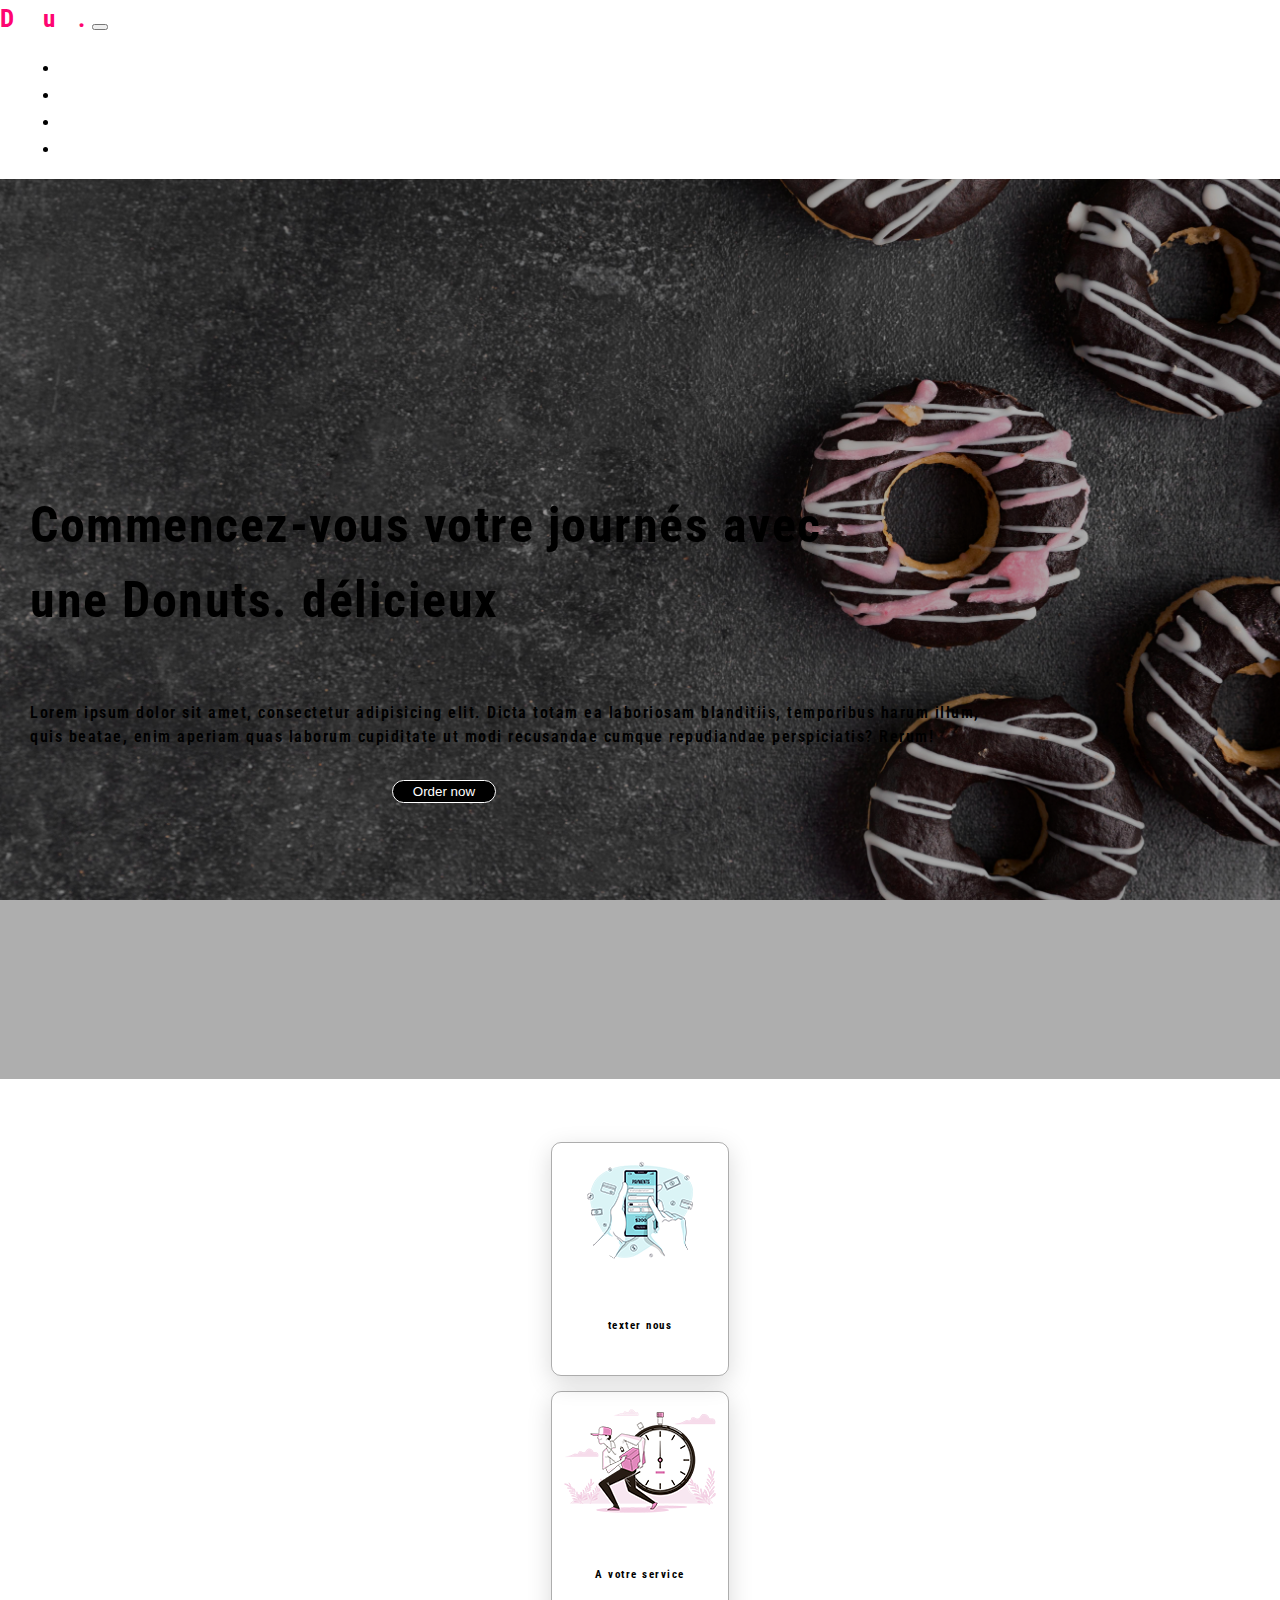
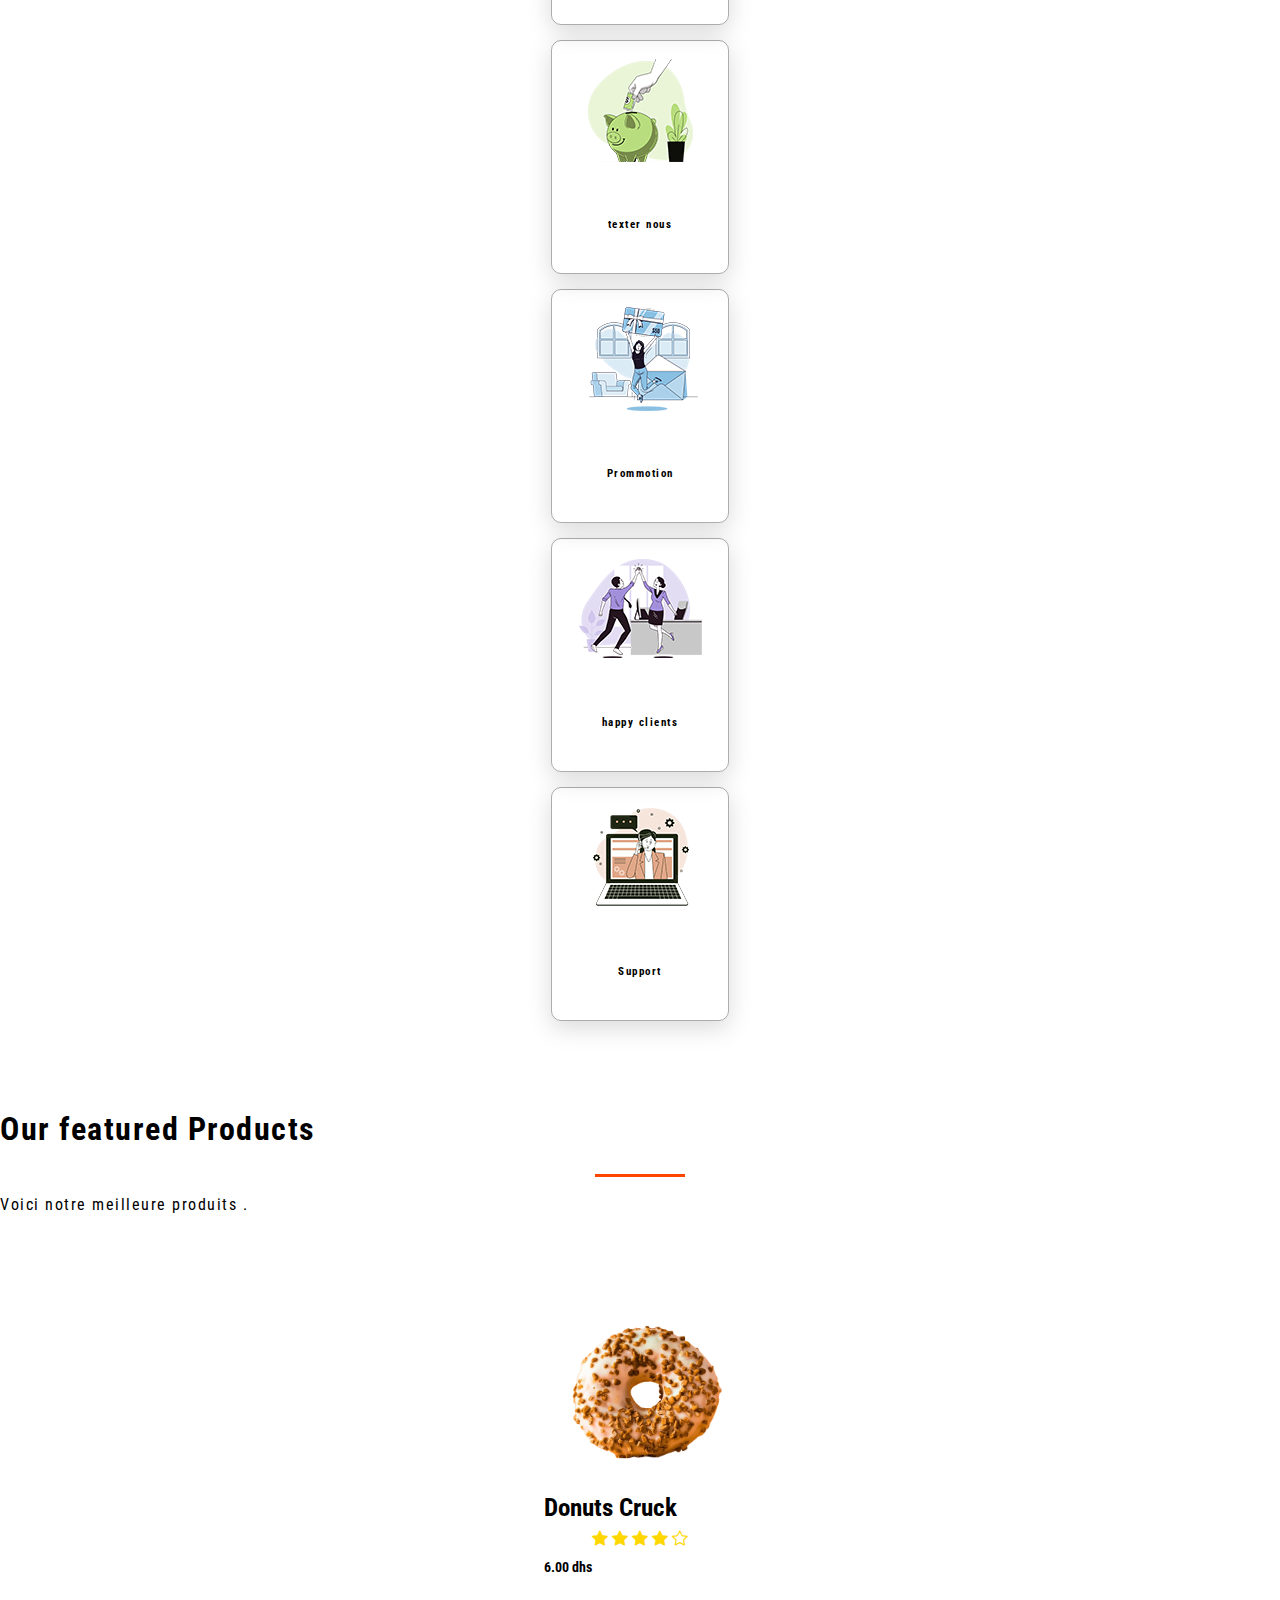
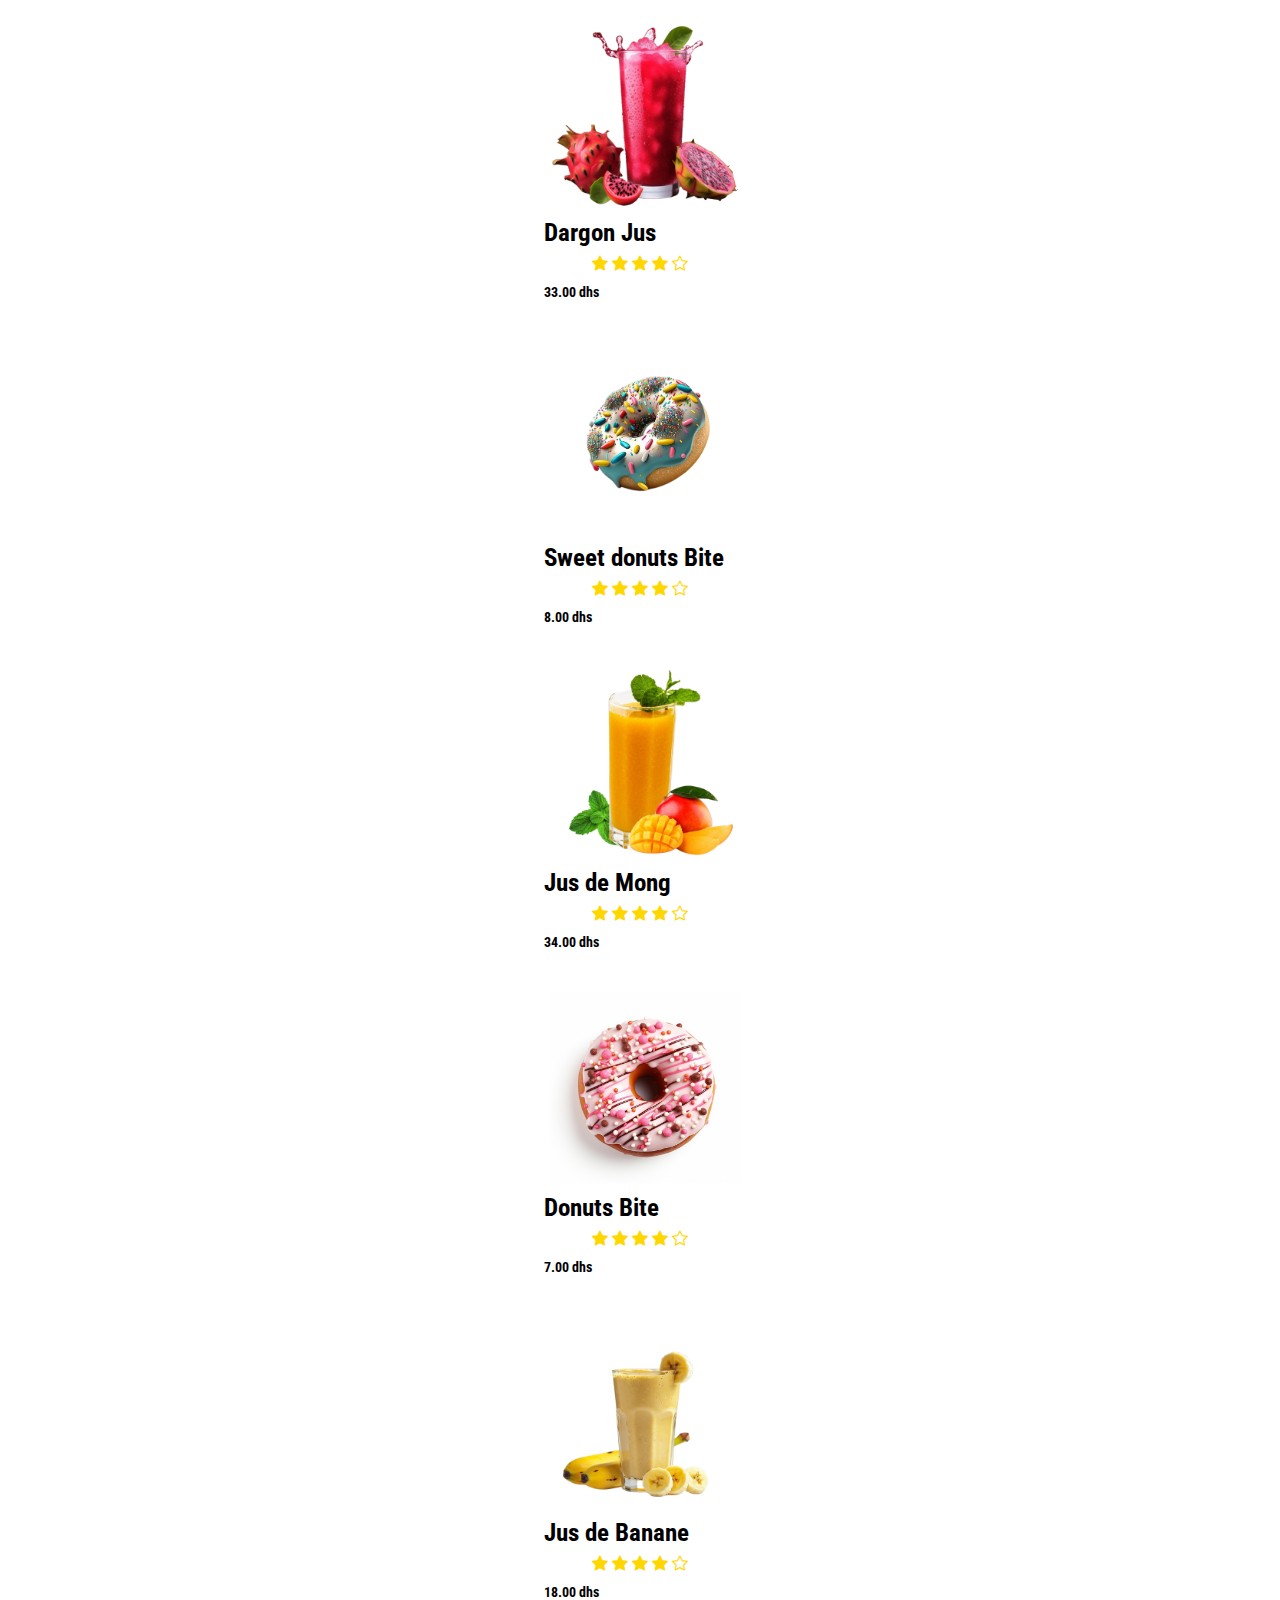
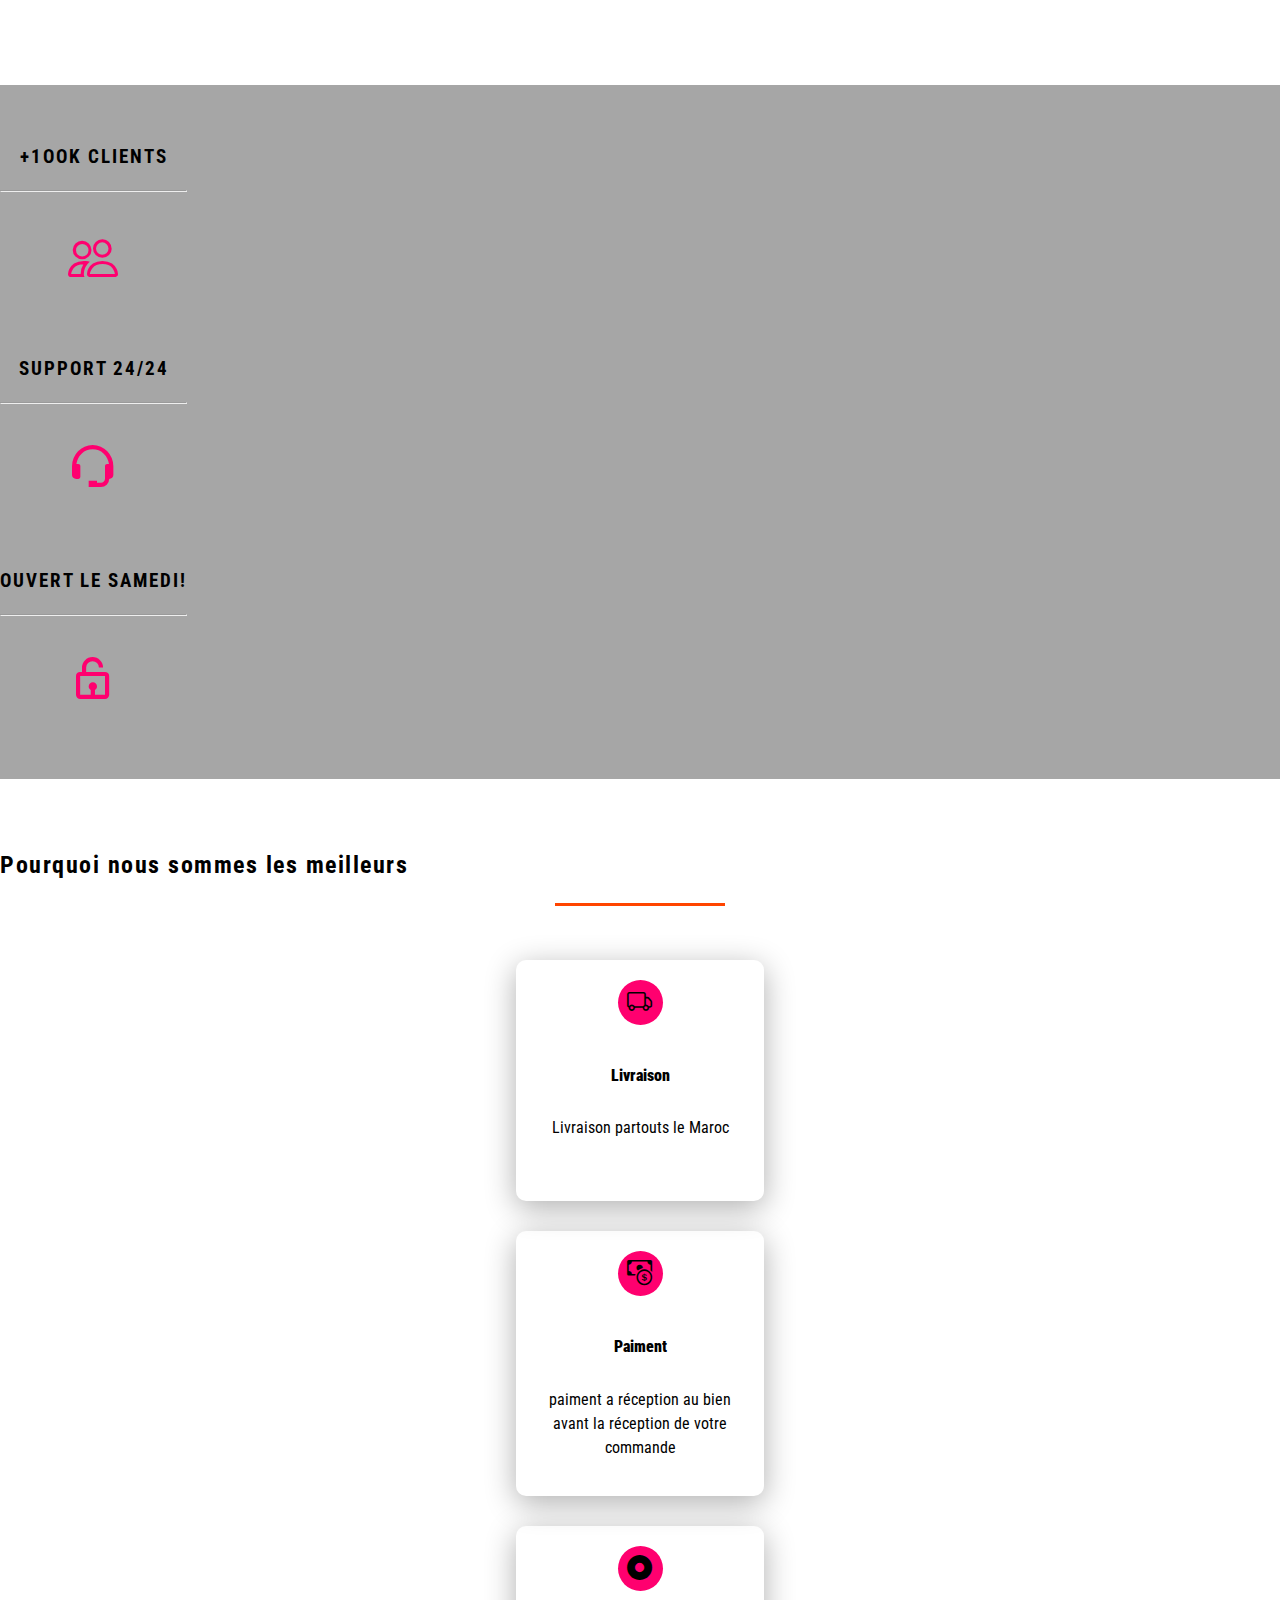
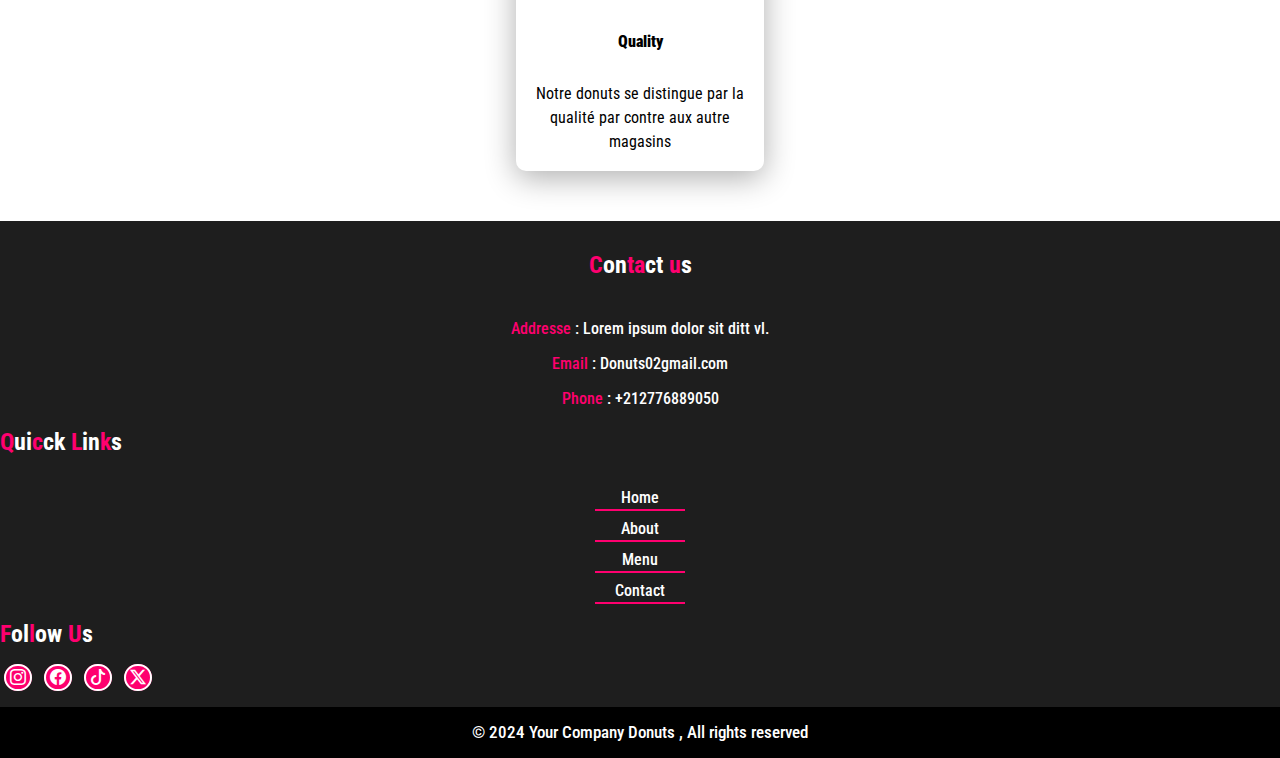
==== index.html @ 4a743d5b "first commit" ====
<!DOCTYPE html>
<html lang="en">
<head>
    <meta charset="UTF-8">
    <meta name="viewport" content="width=device-width, initial-scale=1.0">
    <title>Donuts</title>
    <link rel="icon" href="image/donut.png">
    <link href="https://cdn.jsdelivr.net/npm/bootstrap@5.2.3/dist/css/bootstrap.min.css" rel="stylesheet" integrity="sha384-rbsA2VBKQhggwzxH7pPCaAqO46MgnOM80zW1RWuH61DGLwZJEdK2Kadq2F9CUG65" crossorigin="anonymous">
    <link href='https://unpkg.com/boxicons@2.1.4/css/boxicons.min.css' rel='stylesheet'>
    <meta name="keywords" content="store_donuts ,donuts , sweet_donuts , breakfast , best-donuts , yummy_donuts , e-commerce  ">
    <link rel="stylesheet" href="https://cdn.jsdelivr.net/npm/bootstrap-icons@1.11.3/font/bootstrap-icons.min.css">
    <link rel="stylesheet" href="style.css">
</head>
<body>

    <!-- nav strt -->

    <nav class="navbar navbar-expand-lg navbar-dark bg-black  fixed-top ">
      <div class="container">
        <a class="navbar-brand" href="#"> <span>D</span>on<span>u</span>ts<span>.</span></a>
        <button class="navbar-toggler" type="button" data-bs-toggle="collapse" data-bs-target="#navbarNav" aria-controls="navbarNav" aria-expanded="false" aria-label="Toggle navigation">
          <span class="navbar-toggler-icon"></span>
        </button>
        <div class="collapse navbar-collapse" id="navbarNav">
          <ul class="navbar-nav ms-auto">
           
            <li class="nav-item">
              <a class="" href="#">Home</a>
            </li>
            <li class="nav-item">
              <a class="" href="About.html">About us</a>
            </li>
            <li class="nav-item">
              <a class="" href="Menu.html">Menu</a>
            </li>
            <li class="nav-item">
              <a class="" href="Contact.html">Contact us</a>
            </li>
            
          </ul>
        </div>
      </div>
    </nav>
    <!-- nav end -->

    <!-- hero strt -->

    <section id="home" style="user-select: none;">
          <div class="hero">
            <div class="container">
            <div class="row">
              <div class="txt text-white">
                <h1>Commencez-vous votre journés avec <br>une Donuts. délicieux</h1>
                <p>Lorem ipsum dolor sit amet, consectetur adipisicing elit. Dicta totam ea laboriosam blanditiis, temporibus harum illum,<br>
                   quis beatae, enim aperiam quas laborum cupiditate ut modi recusandae cumque repudiandae perspiciatis? Rerum!</p>
                <button class="btt btn-outline ">Order now</button>
                
              </div>
            </div>
          </div>
        </div>
      
    </section><br><br>
<!-- hero end -->


<!-- img strt -->

<section style="user-select: none;">
  <div class="container ">
    <div class="row  ">
      <div class="cc col-lg-2 col-md-4  ">
        <div class="box">
          <img src="image/f1.png" alt="">
          <h6>texter nous</h6>
        
         
      </div>
    </div>

    <div class="cc col-lg-2 col-md-4  col-sm-6">
      <div class="box">
        <img src="image/f2.png" alt="">
        <h6> A votre service</h6>
       
    </div>
  </div>

  <div class="cc col-lg-2 col-md-4  col-sm-6">
    <div class="box">
      <img src="image/f3.png" alt="">
      <h6>texter nous</h6>
     
  </div>
</div>

<div class="cc col-lg-2 col-md-4 col-sm-6">
  <div class="box">
    <img src="image/f4.png" alt="">
    <h6>Prommotion</h6>
   
</div>
</div>
<div class="cc col-lg-2 col-md-4  col-sm-6">
  <div class="box">
    <img src="image/f5.png" alt="">
    <h6>happy clients</h6>
   
</div>
</div>
<div class="cc col-lg-2 col-md-4  col-sm-6">
  <div class="box">
    <img src="image/f6.png" alt="">
    <h6>Support</h6>
   
</div>
</div>
  </div>
</section><br><br>
<!-- img end -->

<!-- fet strt -->
<section style="user-select: none;">
  <div class="container " >
    
      <div class="fet text-center">
      <h1>Our featured Products</h1>
      <hr style="height: 3px; width: 90px; border: none; background-color: orangered; margin: 0 auto;">
      <P class="m-3">Voici notre meilleure produits .</P>
    </div><br> 

    
    <div class="row">
      <div class="col-lg-4 col-sm-6">
        <div class="ccc ">
          <img src="image/donut-aus-weisser-schokolade-mit-mandeln-auf-rosa-hintergrund_269313-375-removebg-preview.png"...">
          <div class=" tt text-center  pt-1 ">
              <h5 style="margin: 0; font-weight: bold; font-size: 25px;">Donuts Cruck</h5>
              <div class="str">
              <i class="bi bi-star-fill"></i>
            <i class="bi bi-star-fill"></i>
            <i class="bi bi-star-fill"></i>
            <i class="bi bi-star-fill"></i>
            <i class="bi bi-star"></i>             
          </div>
          <div class="SML">
          <small>6.00 dhs</small>
        </div>    
            
            
          </div>
        </div>
      </div>

      <div class="col-lg-4 col-sm-6">
        <div class="ccc">
          <img src="image/pngtree-dragon-fruit-juice-png-image_11917741-removebg-preview.png"  alt="..." >
          <div class=" text-center pt-1 " style="line-height: normal;">
            <h5 style="margin: 0; font-weight: bold; font-size: 25px;"> Dargon Jus</h5>
            <div class="str text-warning ">
              <i class="bi bi-star-fill"></i>
              <i class="bi bi-star-fill"></i>
              <i class="bi bi-star-fill"></i>
              <i class="bi bi-star-fill"></i>
              <i class="bi bi-star"></i>
                </div>
                <div class="SML">
                  <small>33.00 dhs</small>
                </div>
            
            
          </div>
        </div>
      </div>

      <div class="col-lg-4 col-sm-6">
        <div class="ccc">
          <img src="image/donut-with-sprinkles-top_836950-1049-removebg-preview.png" alt="...">
          <div class="text-center ">
            <h5 style="margin: 0; font-weight: bold; font-size: 25px;">Sweet donuts Bite</h5>
            
            <div class="str text-warning ">
              <i class="bi bi-star-fill"></i>
              <i class="bi bi-star-fill"></i>
              <i class="bi bi-star-fill"></i>
              <i class="bi bi-star-fill"></i>
              <i class="bi bi-star"></i>
                </div>
                <div class="SML">
                  <small>8.00 dhs</small>
                </div>
          </div>  
            
          
        </div>
      </div>

      <div class="col-lg-4 col-sm-6">
        <div class="ccc" >
          <img src="image/40727-0001-removebg-preview.png"  alt="...">
          <div class="text-center pt-1">
            <h5 style="margin: 0; font-weight: bold; font-size: 25px;" >Jus de Mong</h5>
            <div class="str text-warning ">
              <i class="bi bi-star-fill"></i>
              <i class="bi bi-star-fill"></i>
              <i class="bi bi-star-fill"></i>
              <i class="bi bi-star-fill"></i>
              <i class="bi bi-star"></i>
                </div>
                <div class="SML">
                  <small>34.00 dhs</small>
                </div>
          </div>
        
            
            
          
        </div>
      </div>


      <div class="col-lg-4 col-sm-6">
        <div class="ccc" >
          <img src="image/donut-isolated-white-background-with-clipping-path-full-depth-field_811830-7691.jpg" alt="...">
          <div class="text-center pt-1">
            <h5 style="margin: 0; font-weight: bold; font-size: 25px;" >Donuts Bite</h5>
            <div class="str text-warning ">
              <i class="bi bi-star-fill"></i>
              <i class="bi bi-star-fill"></i>
              <i class="bi bi-star-fill"></i>
              <i class="bi bi-star-fill"></i>
              <i class="bi bi-star"></i>
                </div>
                <div class="SML">
                  <small  >7.00 dhs</small>
                </div>
        </div>

        </div>
      </div>

      <div class="col-lg-4 col-sm-6">
        <div class="ccc">
          <img src="image/frichk-jus-bananna-removebg-preview.png"  alt="...">
          <div class="text-center pt-1">
            <h5 style="margin: 0; font-weight: bold; font-size: 25px;" >Jus de Banane</h5>
            <div class="str text-warning ">
              <i class="bi bi-star-fill"></i>
              <i class="bi bi-star-fill"></i>
              <i class="bi bi-star-fill"></i>
              <i class="bi bi-star-fill"></i>
              <i class="bi bi-star"></i>
              
                </div>
                <div class="SML">
                  <small>18.00 dhs</small>
                </div>
            
            
          </div>
        </div>
      </div>

    </div>
  </div>
</section><br><br>

  <!-- fet end -->

  <!--mini hero strt -->

  <section style="user-select: none;">
    <div class="hero1">
      <div class="container ">
        <div class="row ">
        <div class="col-lg-4 ">
        <div class="titre text-white">
          <h3>+1OOK clients</h3>
          <hr>
          <div class="icons">
            <i class="bi bi-people"></i>
        </div>
        </div>
      </div>

      <div class="col-lg-4 ">
        <div class="titre text-white">
          <h3>Support 24/24</h3>
          <hr>
          <div class="icons">
            <i class='bx bx-support'></i>
          </div>
        </div>
      </div>

      <div class="col-lg-4 ">
        <div class="titre text-white">
          <h3>Ouvert le samedi!</h3>
          <hr>
          <div class="icons">
            <i class='bx bx-lock-open'></i>
          </div>
        </div>
      </div>
      </div>
      </div>
    </div>
  </section><br><br>

  <!-- choose  -->

  <section style="user-select: none;">
    <div class="container">
      <div class="choose text-center">
        <h2>Pourquoi nous sommes les meilleurs</h2>
        <hr style="height: 3px; width: 170px; border: none; background-color: orangered; margin: 0 auto;" >
      </div><br>




      <div class="row">
        <div class="col-lg-4">
          <div class="cadre1 " style="width: 13rem; ">
            <div class="why">
              <div class="icon ">
                <i class="bi bi-truck"></i>
              </div>
              <h4><b>Livraison</b></h4>
              <p> Livraison partouts le Maroc </p>
             </div>

          </div>

        </div>

        <div class="col-lg-4">
          <div class="cadre " style="width: 13rem; ">
           
             <div class="why">
              <div class="icon">
                <i class="bi bi-cash-coin"></i>
            </div>
              <h4><b>Paiment</b></h4>
              <p> paiment a réception au bien avant la réception de votre commande </p>
             </div>

          </div>

        </div>

        <div class="col-lg-4">
          <div class="cadre " style="width: 13rem; padding-bottom: 1px;">
           
             <div class="why">
              <div class="icon">
                <i class="bi bi-record-circle-fill"></i>
              </div>
              <h4><b>Quality</b></h4>
              <p> Notre donuts se distingue par la qualité par contre aux autre magasins</p>
             </div>

          </div>

        </div>
      </div>
    </div>
  </section>


   <footer style="background-color: rgb(30, 30, 30); padding-top: 10px; margin-top: 50px;">

     <div class="container">
      <div class="row">
        <div class="contact col-lg-4">
          <h2><span>C</span>on<span>ta</span>ct <span>u</span>s</h2>
           <p><a href=""><span>Addresse</span> : Lorem ipsum dolor sit ditt vl.</p></a>
           <p><span>Email</span> : Donuts02gmail.com</p>
           <p><span>Phone</span> : +212776889050</p>
           
          
        </div>

        <div class="quick col-lg-4 text-center">
          <h2><span>Q</span>ui<span>c</span>ck <span>L</span>in<span>k</span>s</h2>
            <a href="">Home</a>
            <a href="">About</a>
            <a href="">Menu</a>
            <a href="">Contact</a>
        </div>

        <div class="Follow col-lg-4 text-center">
          <h2><span>F</span>ol<span>l</span>ow <span>U</span>s</h2>
            <div class="sm">
            <a href=""><i class="bi bi-instagram"></i></a>
            <a href=""><i class="bi bi-facebook"></i></a>
            <a href=""><i class="bi bi-tiktok"></i></a>
            <a href=""><i class="bi bi-twitter-x"></i></a>
          </div>
        </div>
      </div>
     </div>
     <!-- copy right -->

     <div class="copyright">
      © 2024 Your Company Donuts , All rights reserved 
      
     </div>



   </footer>








    <script src="https://cdn.jsdelivr.net/npm/bootstrap@5.2.3/dist/js/bootstrap.bundle.min.js" integrity="sha384-kenU1KFdBIe4zVF0s0G1M5b4hcpxyD9F7jL+jjXkk+Q2h455rYXK/7HAuoJl+0I4" crossorigin="anonymous"></script>
</body>
</html>
---- style.css ----
@import url('https://fonts.googleapis.com/css2?family=Roboto+Condensed:ital,wght@0,100..900;1,100..900&display=swap');


body{

    padding: 0;
    margin: 0;
    font-family: "Roboto Condensed", sans-serif;
    line-height: 1.5; 
    letter-spacing: 1.5px;
    user-select: none;

   
}

a{
  
  list-style: none;
  text-decoration: none;

}


span{

    color: rgb(255, 0, 111) ;

}


.navbar-brand{

    font-size: 25px;
    color: rgb(255, 255, 255);
    font-weight: bold;
    
}


.navbar-brand span{

    color: rgb(254, 5, 113);


}

.navbar{

    box-shadow: 0 7px 25px rgba(0,0,0,0.15);
    margin: 0;
    padding: 0;
    border-bottom: 1px solid rgba(255, 255, 255, 0.788);
    z-index: 999;

}


.navbar-nav li{

    margin: 0 20px;
   
    


}
   .navbar-nav a{

    color: rgb(255, 255, 255);
    font-size: 18px;
    position: relative;

}


.navbar-nav a::after{

    content: '';
    position: absolute;
    width: 100%;
    height: 2px;
    background-color: rgb(255, 0, 111);
    left: 0;
    bottom: -2px;
    transform: scaleX(0);
    transition: transform 0.8s;


}

.navbar-nav a:hover::after{

    transform: scaleX(1);
    
    

}

.navbar-nav a:hover{

    color: rgb(255, 0, 111);


}



.hero{

    background-image: url(image/top-view-glazed-donuts.jpg);
    height: 100vh;
    background-position: center;
    background-attachment: fixed;
    background-size: cover;
    align-items: center;
    display: flex;
    position: relative;
    z-index: 2;
    

}


.hero::after{

    content: '';
    position: absolute;
    width: 100%;
    height: 100%;
    background-color: rgba(0, 0, 0, 0.317);
    z-index: -2;


}

.txt h1{

    font-weight: 700;
    font-size: 50px;
    padding-left: 30px;

    


}

.txt p{

    padding-top: 30px;
    padding-left: 30px;
    font-weight: 600;

}

.txt .btt{

    margin-left: 40%;
    margin-top: 15px;
    border-radius: 100px;
    padding: 3px 20px;
    background-color: rgb(0, 0, 0);
    transition: all 0.3s ease;
    color: rgb(255, 255, 255);
    border: 1.5px solid white;
    
   
}

.txt .btt:hover{

        background-color: transparent;
        color: rgb(255, 255, 255);
        border-color: rgb(255, 255, 255);
   
 }



 /* box */

.box{
     
    margin: 15px auto;
    width: 11rem;
    border: 1px solid rgba(0, 0, 0, 0.322);
    box-shadow: 0 7px 25px rgba(0,0,0,0.15);
    border-radius: 10px;
    text-align: center;
    padding-top: 16px;
    transition: all 0.3s ease;
    

}  

h6{

    
    padding-top: 23px;
    padding-bottom: 15px;

} 


.box:hover{

    transform: translateY(10px);

} 


/* box */


/* featured strt */

.ccc{

    margin: 30px auto;
    transition: all 0.4s ease;
    width: 12rem;
    line-height: normal;
    letter-spacing: normal;
    
    

}

.ccc img{

width: 100%;
padding: 5px;
border-radius: 10px;

   

}




.ccc:hover{

    transform: translateY(10px);
    border: none;
    

}


.str{

    color: gold;
    padding-top: 7px;
    text-align: center;
    border: black;
    padding-bottom: 8px;
    line-height: normal;

}


.SML{

    font-weight: bold; 
    font-size: 17px;
    padding-bottom: 6px;

}


/* featured end */

   
.hero1{

    background-image: url(image/top-view-glazed-donuts.jpg);
    background-position: center;
    background-size: cover;
    background-attachment: fixed;
    position: relative;
    display: flex;
    z-index: 3;


}



.titre{

    text-align: center;
    margin: 58px 0;
   

}

.hero1::after{

    content: '';
    width: 100%;
    height: 100%;
    background-color: rgba(0, 0, 0, 0.349);
    position: absolute;
    z-index: -3;
    

}

.titre h3{

    font-weight: bold;
    text-transform: uppercase;
    letter-spacing: 2px;

}


.icons{

    font-size: 50px;
    margin-top: 30px ;
    color: rgb(255, 0, 111) ;
    
    


}




.cadre{

    box-shadow: 0 7px 31px rgba(0, 0, 0, 0.317);
    margin: 30px auto;
    text-align: center;
    padding: 20px;
    border-radius: 10px;
    transition: all 0.3s ease;
    
  
    
}

.cadre1{

    box-shadow: 0 7px 31px rgba(0, 0, 0, 0.317);
    margin: 30px auto;
    text-align: center;
    padding: 20px;
    border-radius: 10px;
    transition: all 0.3s ease;
    padding-bottom: 45px;
}

.cadre1:hover{

    box-shadow: none;
    transform: translateY(10px);

}

.cadre:hover{

    box-shadow: none;
    transform: translateY(10px);

}


.icon{

    font-size: 25px;
    background-color: rgb(255, 0, 111);
    width: 45px;
    height: 45px;
    color: rgb(0, 0, 0);
    margin:  auto;
    border-radius: 100px;
    justify-content: center;
    align-items: center;
    display: flex;
    
}

.why h4{

    padding-top: 20px;
    line-height: normal;
    letter-spacing: normal;

}

.why P{

    line-height: 1.5;
    letter-spacing: normal;
    padding-top: 10px;

}


.contact{
    
    margin: 10px 0;
    color: white;
    letter-spacing: normal;
    line-height: normal;


}

.contact h2{
    padding-bottom: 20px;
    text-align: center;

}

.contact a{

    color: white;

}

.contact p{

    text-align: center;
    font-weight: 500;
}



.quick{
    margin: 10px 0;
    color: white;
    letter-spacing: normal;
    line-height: normal;

}


.quick a{
    color: white;
    font-weight: 500;
    display: flex;
    justify-content: center;
    padding-top: 12px ;
    position: relative;
    
    
    

}


.quick a::after{
    content: '';
    position: absolute;
    width: 7%;
    height: 2px;
    background-color: rgb(255, 0, 111);
    bottom: -4px;
    
    
}


.Follow{
    margin: 10px 0;
    color: white;
    letter-spacing: normal;
    line-height: normal;
    
}

.sm{
    
    margin: 20px 0px;
    
    
}

.sm i{

    color: white;
    margin: 0 4px;
    background-color:  rgb(255, 0, 111);
    border-radius: 100px;
    font-size: px;
    padding: 2px 4px;
    border: 2px solid;
    transition: all 0.4s ease;
    
    
    
}   
 

.sm i:hover{
    background-color: transparent;
   
    
} 

.copyright{

letter-spacing: normal;
color: rgb(255, 255, 255);
text-align: center;
margin-top: 13px;
font-size: 17px;
background-color: rgb(0, 0, 0);
font-weight: 500;
padding: 13px 0;



} 

/*-------home end-----*/


/*----------------------------------------------------------------------------------------------------------------------------------*/



/*-------About Strt-----*/

.hero3{

    background-image: url(image/freepik-export-202410311700021tlD.png);
    background-position: center;
    background-attachment: fixed;
    background-size: cover;
    position: relative;
    z-index: 2;
    display: flex;
  }
  
  .title  {
   
    
    margin: 100px 0;
    color: white;
    text-align: center;
    padding-top: 40px;
    letter-spacing: normal;


    }
  
    .hero3::after{
  
        content: '';
        
        width: 100%;
        height: 100%;
        position: absolute;
        
        z-index: -2;
        
      }


/*---- description strt------*/

.description h1{

    letter-spacing: normal;
    margin-bottom: 20px;
    
}

.image{

    margin-top: 20px;
    

}


.hero1000{

    background-image: url(image/flat-lay-donut-composition-with-clipboard.jpg);
    background-attachment: fixed;
    background-position: center;
    background-size: cover;
    position: relative;
    display: flex;
    z-index: 1;

}


.hero1000::after{

    content: '';
    position: absolute;
    width: 100%;
    height: 100%;
    background-color: rgba(0, 0, 0, 0.484);
    z-index: -1;


}


.item{


text-align: center;
padding-top: 20px;

}



.item img{

    width: 10%;
    border-radius: 100px;
    

}


.item h4 , .z{

    color: white;
    letter-spacing: normal;
    padding-top: 10px;
    margin: 0;
    font-weight: bold;
    padding-bottom: 10px;
  

}   


.item , .t i {

    color: gold;
    


} 


.content-stike{


    display: flex;
   
} 


.item-content{

    text-align: center;
    letter-spacing: normal;
    margin: 0px auto;
    padding: 60px 0px;
    font-weight: bold;
    color: white;


} 

.item-content i{

    color: rgb(255, 0, 111);
    font-size: 40px;

} 

.item-content p{
 
    color: white;
    font-size: 25px;
} 


.box1{

    margin-top: 80px;
    text-align: center; 


}

@media (max-width: 500px) {

    .cc{

     width: 49.75%;
        

    }

    .box{

        margin-top: 20px ;
        
        

    }

   


}

.pp{

    background-color: rgba(118, 218, 255, 0.434);
    padding: 0;
    margin-top: 20px ;
    width: 9rem;
    margin-right: auto;
    margin-left: auto;
    
   
}

  .p{

    background-color: rgba(255, 192, 203, 0.434);
    padding: 0;
    margin-top: 20px ;
    
    width: 9rem;
    margin-right: auto;
    margin-left: auto;
}

.p2{

    background-color: rgba(172, 255, 47, 0.434);
    padding: 0;
    margin-top: 20px ;
   
    width: 9rem;
    margin-right: auto;
    margin-left: auto;
}

.p3{ 

    background-color: rgba(118, 218, 255, 0.434);
    padding: 0;
    margin-top: 20px ;
 
    width: 9rem;
    margin-right: auto;
    margin-left: auto;
}

.P4{

    background-color: rgba(189, 45, 241, 0.434);
    padding: 0;
    margin-top: 20px ;
    
    width: 9rem;
    margin-right: auto;
    margin-left: auto;
}

.P5{

    background-color: rgba(230, 41, 41, 0.434);
    padding: 0;
    margin-top: 20px ;
    
    width: 9rem;
    margin-right: auto;
    margin-left: auto;
}


.hero10000{


    background-image: url(image/top-view-donuts-with-copy-space.jpg);
    background-attachment: fixed;
    background-position: center;
    background-size: cover;
    display: flex;
    position: relative;
    z-index: 1;

}


.hero10000::after{

    content: '';
    position: absolute;
    width: 100%;
    height: 100%;
    background-color: rgba(0, 0, 0, 0.543);
    z-index: -1;




}


.iccoon-item{

    display: flex;
    
}   


.iccoon{

    text-align: center;
    margin: 0 auto;
    letter-spacing: normal;
    font-family: Arial, Helvetica, sans-serif;
    color: white;
    padding-top: 80px;
    padding-bottom :60PX ;
    font-size: 45px;
    color: rgb(255, 0, 111);




}  


.iccoon p{

    font-size: 17px;
    color: white;
    font-weight: bold;
} 

.about-img{

    display: flex;

}


.about-img img {

    width: 80%;

}


/* About end */

/* Contact strt */

.hero50{

    background-image: url(image/freepik-export-20241105142815rirU.png);
    background-position: center;
    background-attachment: fixed;
    background-size:cover;
    position: relative;
    z-index: 2;
    display: flex;

}


.title57{

    padding-top: 140px ;
    padding-bottom: 85px;
    line-height: normal;
    color: white;
    letter-spacing: normal;
    text-align: center;


}

.hero50::after{

    content: '';
    width: 100%;
    height: 100%;
    position: absolute;
    background-color: rgba(0, 0, 0, 0.555);
    z-index: -2;



}

.h1{

    text-align: center;
    letter-spacing: normal;
    font-weight: bold;
    margin-bottom: 80Px;
   

}

 .row1{
 display: flex;
 justify-content: space-between;
 text-align: center;
}

.contact1 a{

    color: rgb(0, 0, 0);
    
    font-size: 23px;
    font-family: Arial, sans-serif;
    transition: 0.4 all ease; 
    position: relative; 
    text-shadow: 5px 7px 31px rgba(0, 0, 0, 0.55);
    
    


}


.contact1 a::after{


    content: '';
    position: absolute;
    width: 100%;
    height: 2px;
    background-color: rgb(255, 0, 111);
    left: 0;
    bottom: -6px;
    transform: scaleX(0);
    transition: 0.9s all ease;
}


.contact1 a:hover::after{


    transform: scaleX(1);
    
 }
   



.contact1 a:hover{

    color: rgb(255, 0, 111);
    text-shadow: none;
    
}

.c{

    color: rgb(255, 0, 111);
    margin-right: 13px;
    font-size: 20px;

}


/* responsive contact element */

@media (max-width: 1000px) {
    
    .row1{
        display: flex;
        justify-content: space-between;
    }
    .contact1 a{

        font-size: 12px;
        letter-spacing: normal;
      

    }

    .c{

        font-size: 12px;
        margin: 0;

    }

    
    
    
}

@media (max-width: 840px) {
    .contact1 a{

        font-size: 9px;
        letter-spacing: normal;
      

    }
    .c{

        font-size: 10px;
        

    }
}



@media ( min-width:408px   ) {

    .contact1 a{

        font-size: 11px;
        letter-spacing: normal;
      

    }
    .c{

        font-size: 11px;
        

    }
}

@media ( min-width:768px   ) {
    .contact1 a{

        font-size: 18px;
        letter-spacing: normal;
      

    }
    .c{

        font-size: 18px;
        

    }
}

@media ( min-height:1336px   ) {

    .im img{

        height: 36vh;

    }


}



/* responsive contact element end */

 .map{

    margin-top: 65px;
    margin-bottom: 100px;
    


} 

.im img{

    
    width: 90%;
    margin-bottom: 100px;
      

}

.row6{

    display: flex;
   
    text-align: center;

}

/* Contact end */


/* Menu strt */


.hero234{

    background-image: url(image/fresh-tasty-donuts-with-glaze.jpg);
    background-attachment: fixed;
    background-position: center;
    background-size: cover;
    position: relative;
    display: flex;
    z-index: 2;
}

.hero234::after{

    content: '';
    width: 100%;
    height: 100%;
    position: absolute;
    background-color: rgba(0, 0, 0, 0.518);
    z-index: -1;


}


.title-menu{

    padding-top:  130PX;
    color: white;
    text-align: center;
    letter-spacing: normal;
    padding-bottom: 75px;



}





.menu-buton{
    text-align: center;
    margin-top: 40px;
   
    
}

.i {
   
   
    color: black;
    border:  1.5px solid rgb(255, 0, 111);
    padding: 10px 20px;
    border-radius: 50px;
    box-shadow: 5px 7px 31px rgba(0, 0, 0, 0.455);
    transition: all 0.7s;
    
   
}

.a {
   
   
    color: black;
    box-shadow: 5px 7px 31px rgba(0, 0, 0, 0.455);
    padding: 10px 30px;
    border-radius: 50px;
    border:  1.5px solid  rgb(255, 0, 111);
    transition: all 0.7s;
   
   
}



.i:hover,.a:hover{

    color: rgb(255, 0, 111);
    box-shadow: none;
   
}



.menu-item{

    display: flex;
    margin-top: 20px;


}

.menu-item img{

width: 14%;
border-radius: 100px;
margin-right: 15px;


}

.menu-content{

    line-height: normal;
    letter-spacing: normal;
    
    


}


.menu-item p {

    font-weight: bold;
    padding-top: 10px;
    margin: 0;
    font-size: 20px;



} 

 .span2 {

    margin-left: 20px;
    text-decoration: line-through;

} 


.menu-content div i{

    color: gold;


} 


.hero68{

    background-image: url(image/freepik-export-202411060130310Bkt.png);
    background-attachment: fixed;
    background-size: cover;
    background-position: center;
    
    position: relative;
    display: flex;
    z-index: 2;
}

.hero68::after{

    content: '';
    width: 100%;
    height: 100%;
    position: absolute;
    background-color: rgba(0, 0, 0, 0.532);
    z-index: -1;


}

.menu-icon{

    display: flex;
   
   
   


}

.icon-menu{

    font-size: 58px;
    margin: 0 auto ;
    color: rgb(255, 0, 111);
    padding-top: 50px ;
    padding-bottom: 38px;
    text-align: center;
  

}

.icon-menu p{

    color: white;
    letter-spacing: normal;
    font-size: 30px;
    text-align: center;
    font-family: Arial, Helvetica, sans-serif;

}


.icon-menu hr{

    color: white;
    width: 100%;
    
}


@media ( max-width:508px   ) {


    .icon-menu{

        font-size: 35px;


    }

    .icon-menu p{

        font-size: 20px;



    }



}


.les-images{

    display: flex;
    text-align: center;
    
   
  


}   

.image678 img{

    width: 80%;


}



.hero2006{

    background-image: url(image/4419215.jpg);
    background-attachment: fixed;
    background-size: cover;
    background-position: center;
    display: flex;
    position: relative;
    z-index: 1;

    



}


.hero2006::after{

    content: '';
    position: absolute;
    width: 100%;
    height: 100%;
    background-color: rgba(0, 0, 0, 0.301);
    z-index: -1;


}


.txxt{

    padding: 140px 0 100px 0;
    text-align: center;
    color: white;


}

.juice-item img{

    width: 18%;

}


.iytjm3klxi{

    display: flex;

}

.juice-item{
    display: flex;
    margin-top: 25px;

}


 .content-item{

    display: block;
    margin-left: 10px;
    margin-top: 20px;
    line-height: normal;
    letter-spacing: normal;
    


 }


 .content-item h5{

    margin: 0;
    padding-bottom: 5px;

 }

 .content-item small{

    padding-top :5PX;


}


 .content-item div i{

    color: gold;
}

.hero680{

    background-image: url(image/4419215.jpg);
    background-attachment: fixed;
    background-size: cover;
    display: flex;
    position: relative;
    z-index: 1;
}

.hero680::after{

    position: absolute;
    width: 100%;
    height: 100%;
    content: '';
    background-color: rgba(0, 0, 0, 0.400);
    z-index: -1;

}

.stikers{

    display: flex;
    text-align: center;

}
.stikers img{

    width: 90%;
}


@media ( max-width:508px   ) {

.iytjm3klxi {

   flex-direction: column;
  
   width: 93%;
   margin: 0 auto;
   border-radius: 10px;
   
   
}

.juice-item img ,.menu-item img{

    margin: 0 30px;


    
}

}
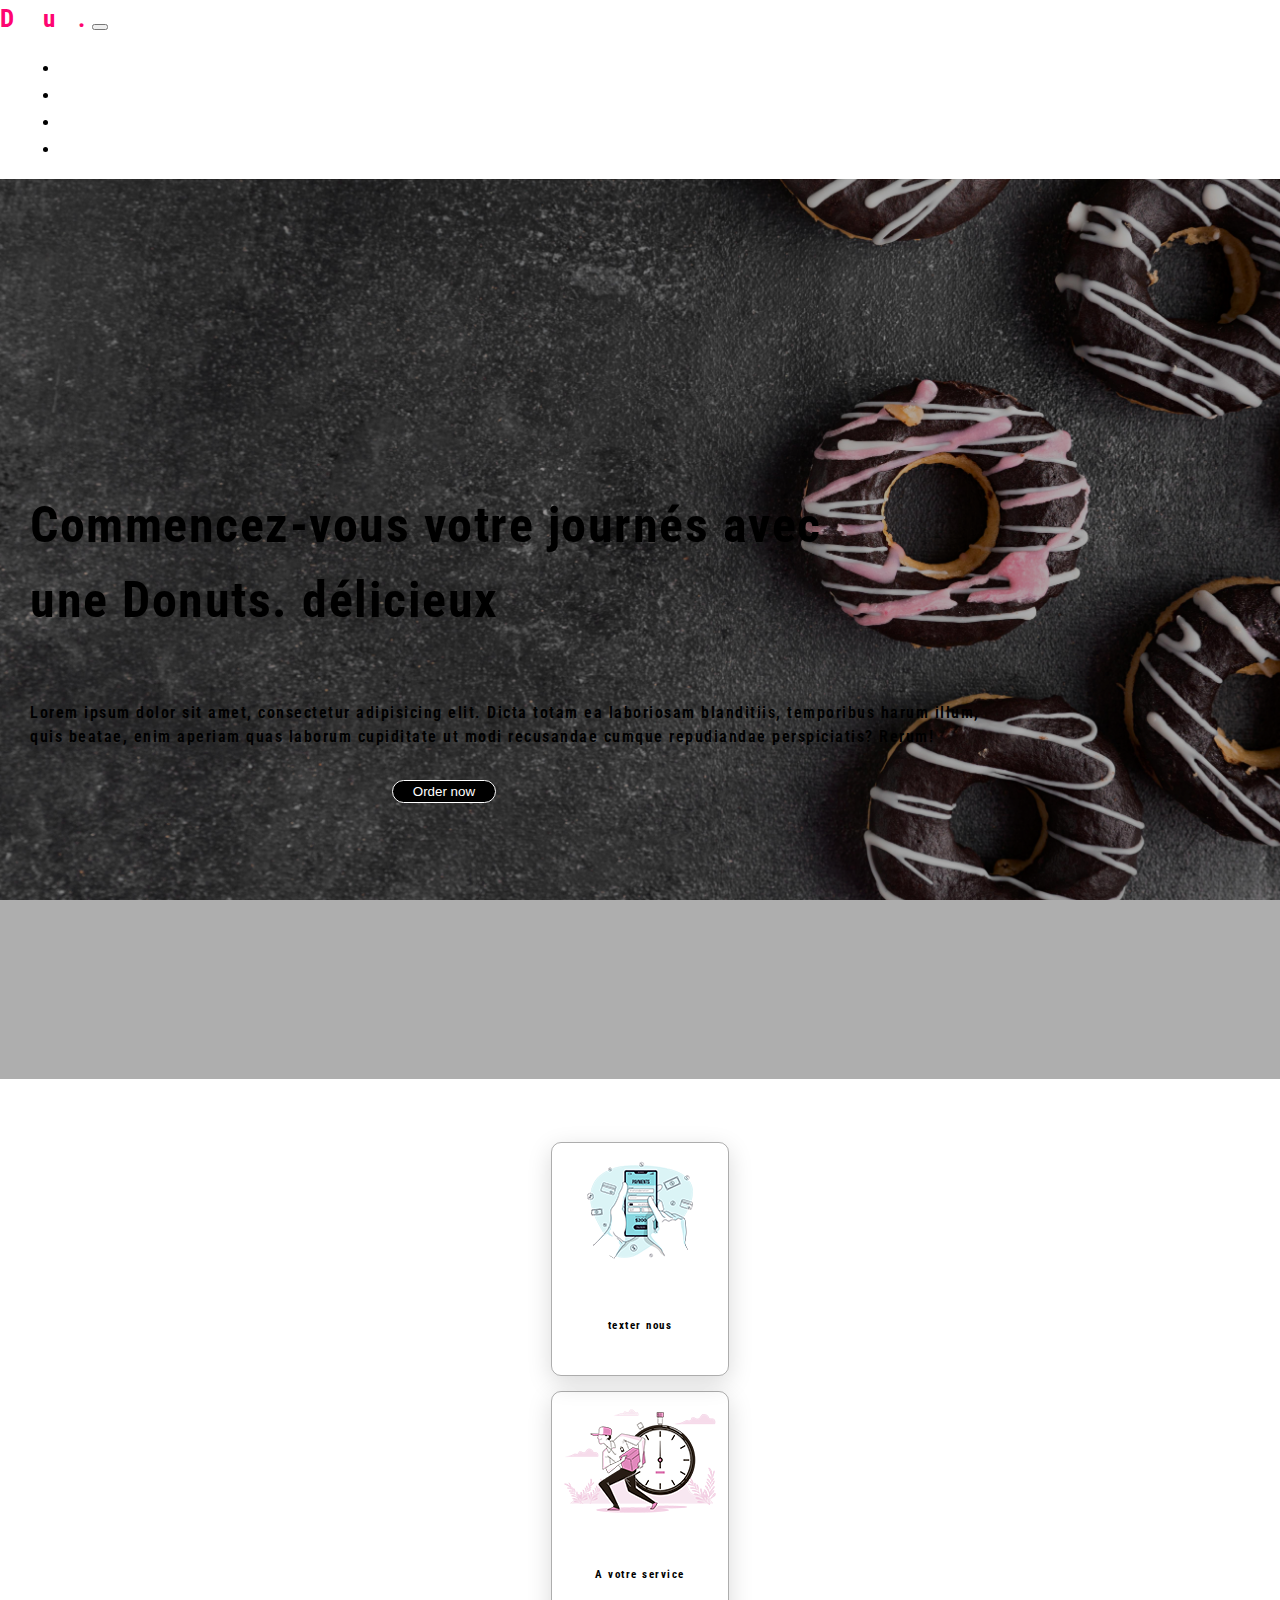
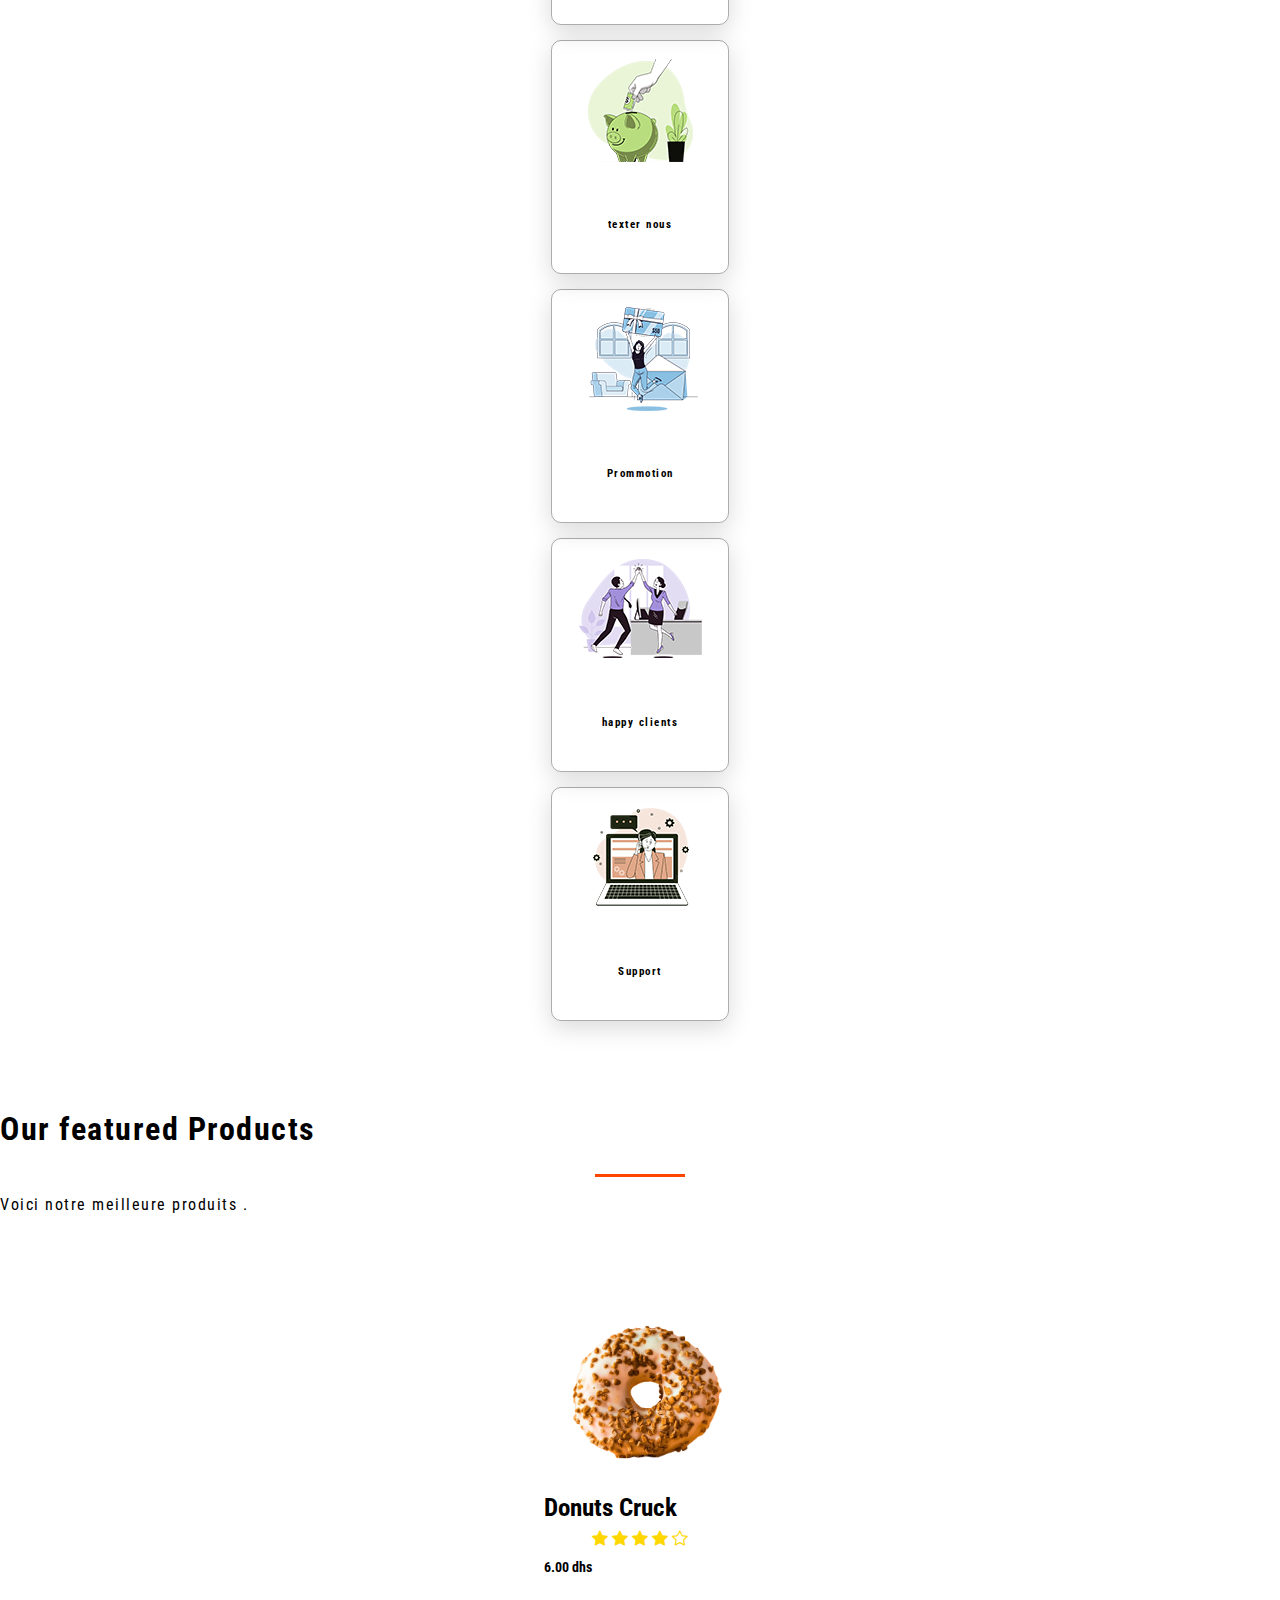
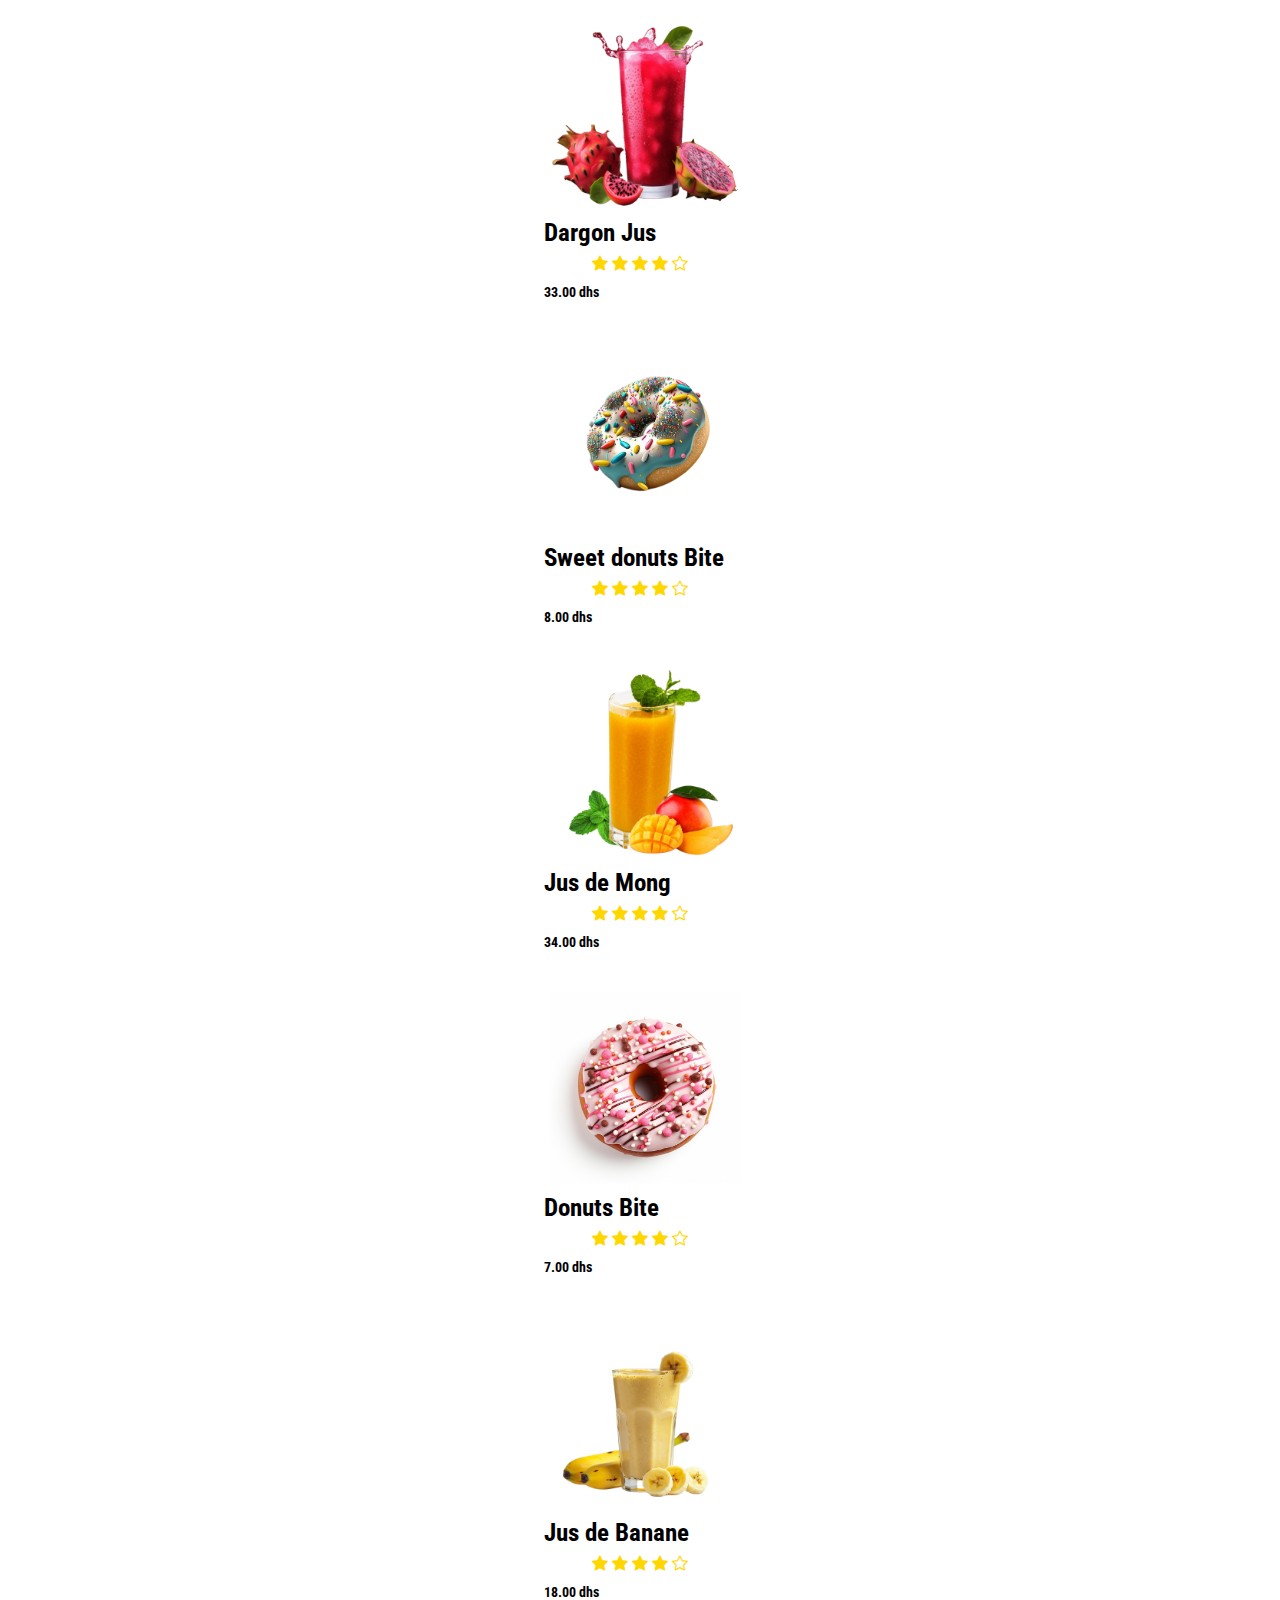
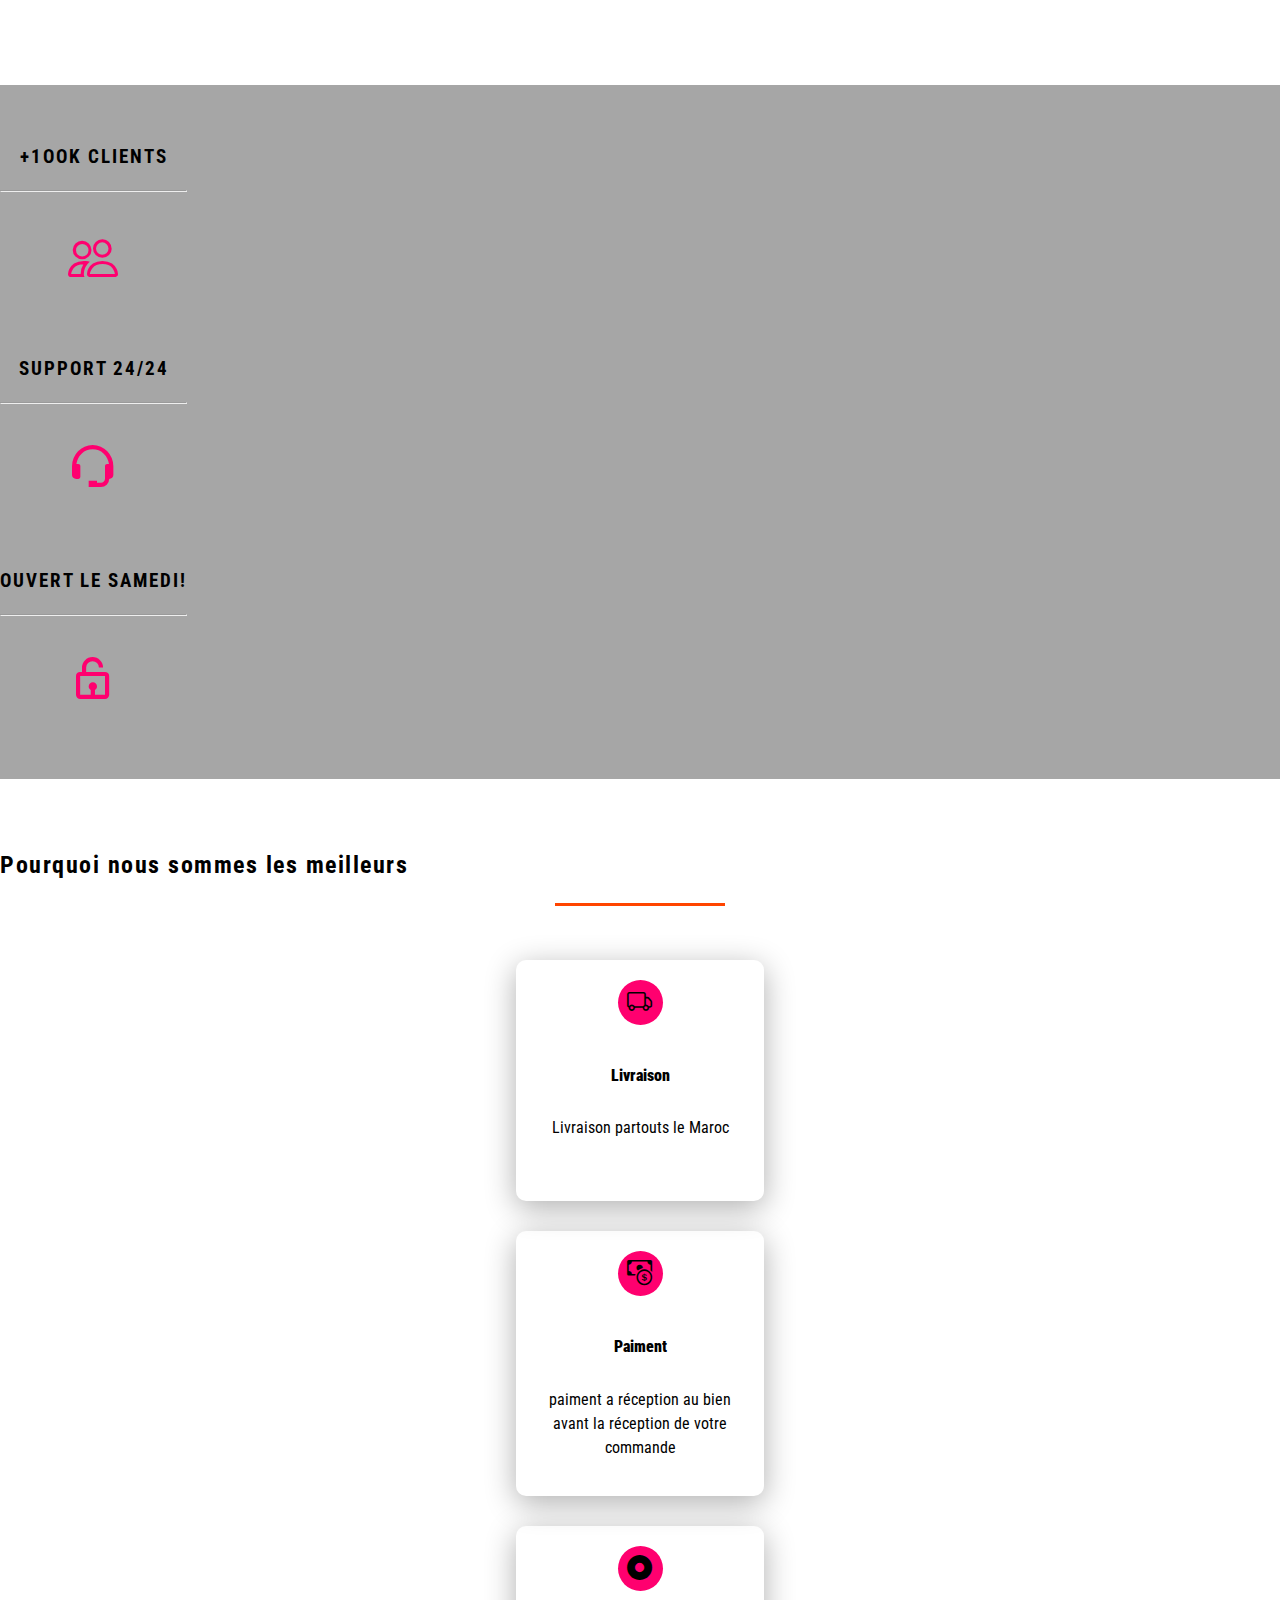
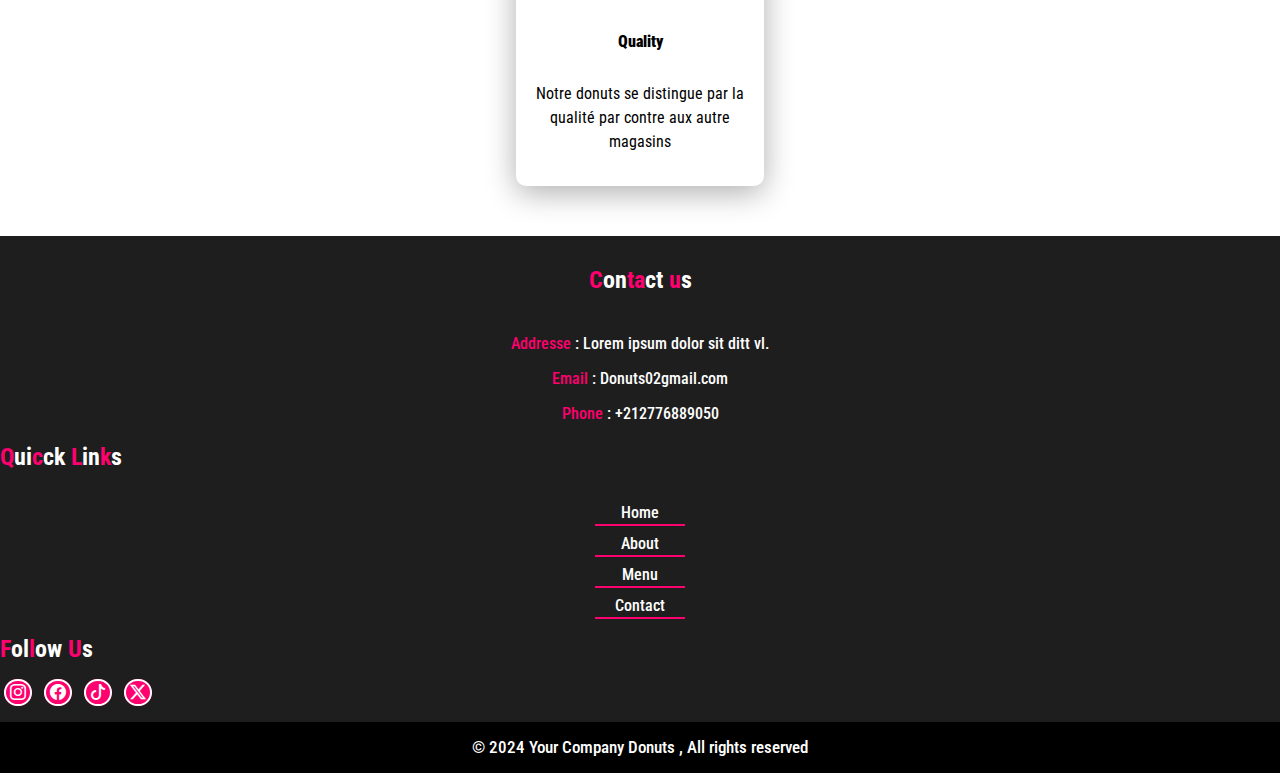
==== commit d5e7605f: "change" ====
--- a/index.html
+++ b/index.html
@@ -350,7 +350,7 @@
         </div>
 
         <div class="col-lg-4">
-          <div class="cadre " style="width: 13rem; padding-bottom: 1px;">
+          <div class="cadre " style="width: 13rem; padding-bottom: 16px;">
            
              <div class="why">
               <div class="icon">
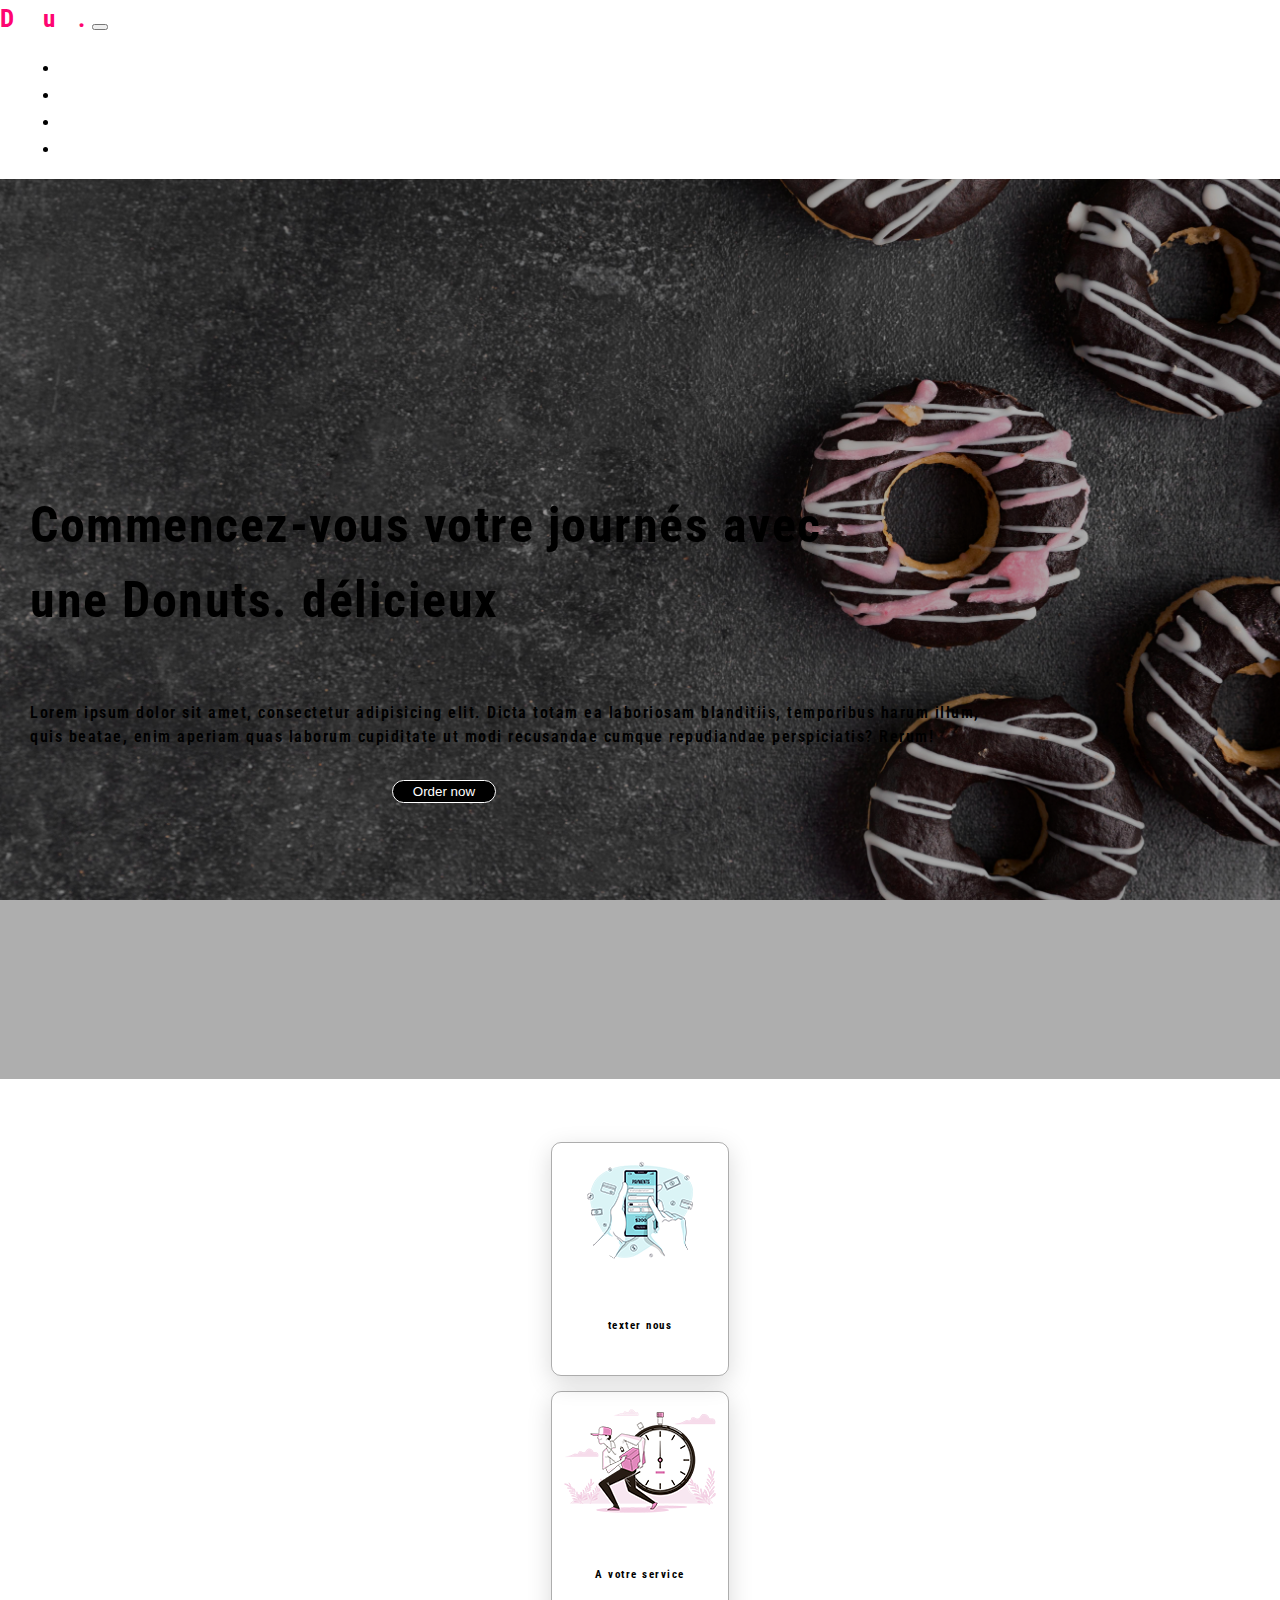
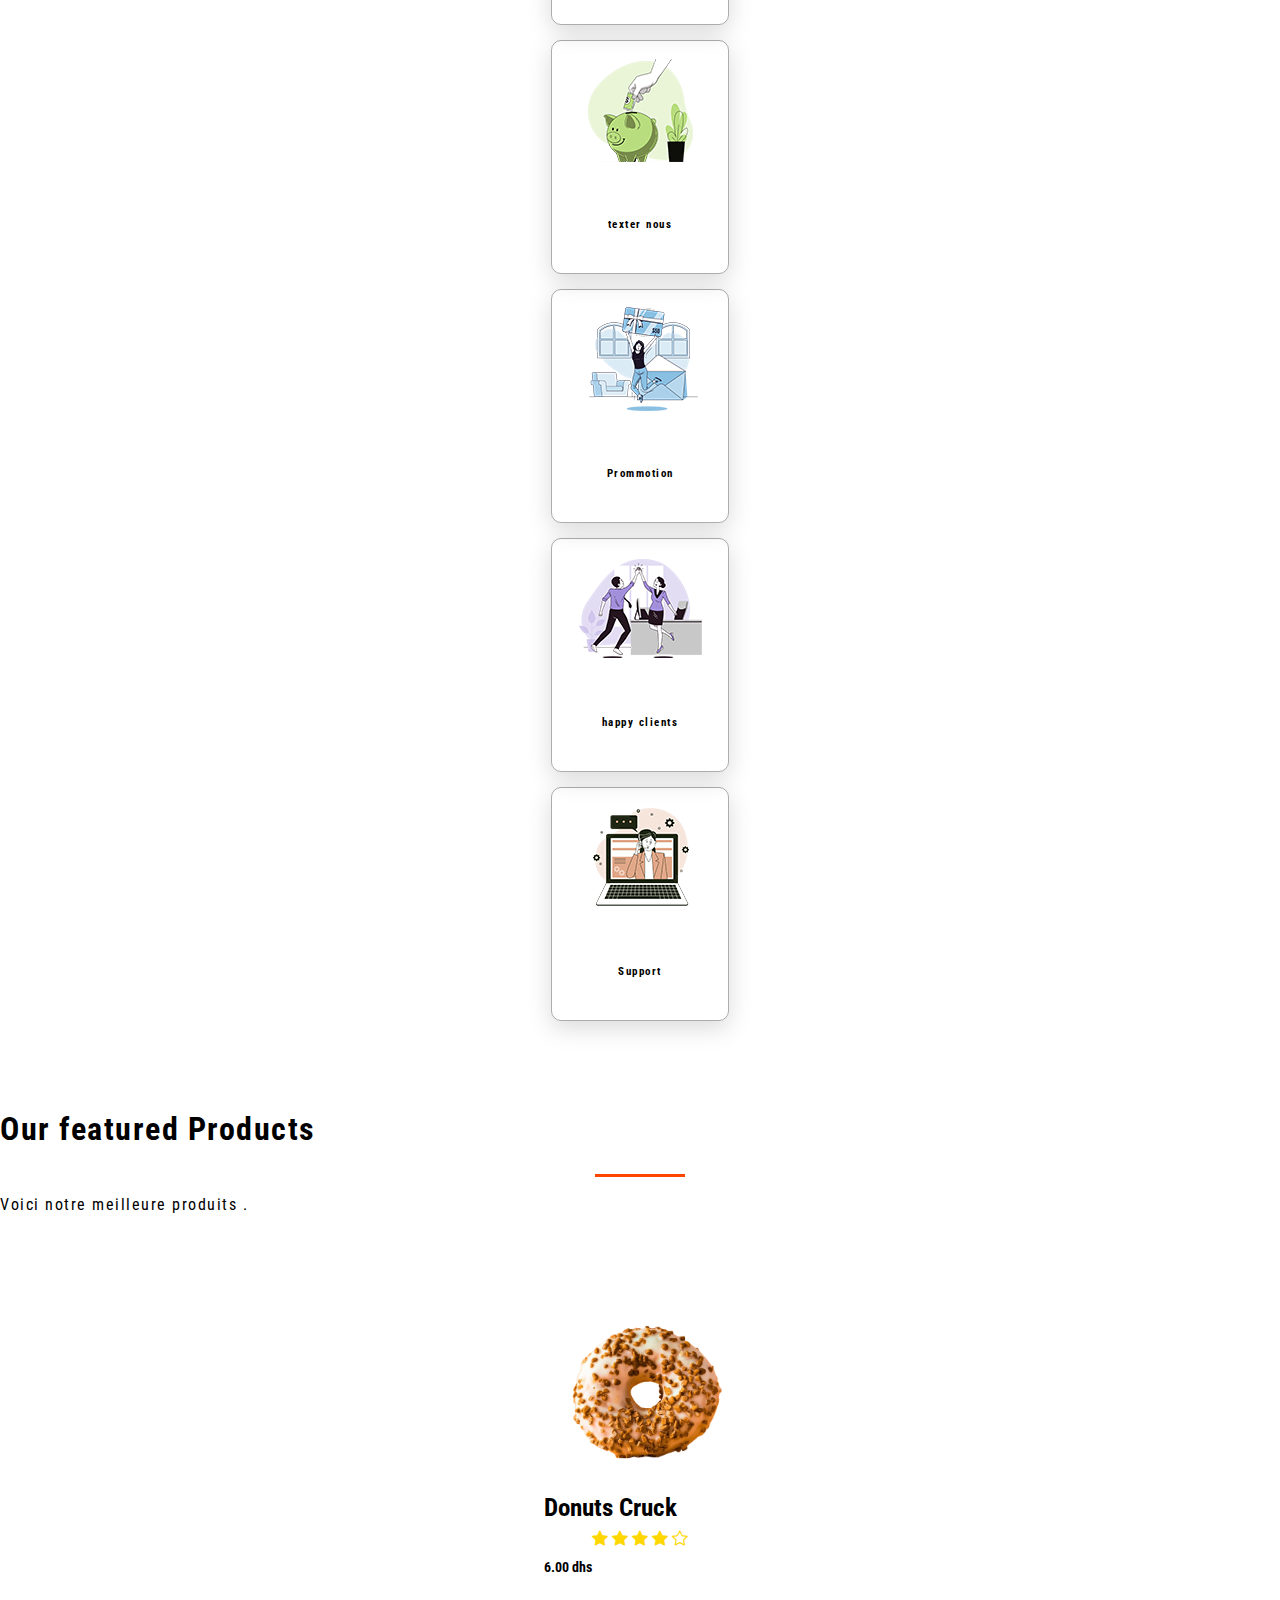
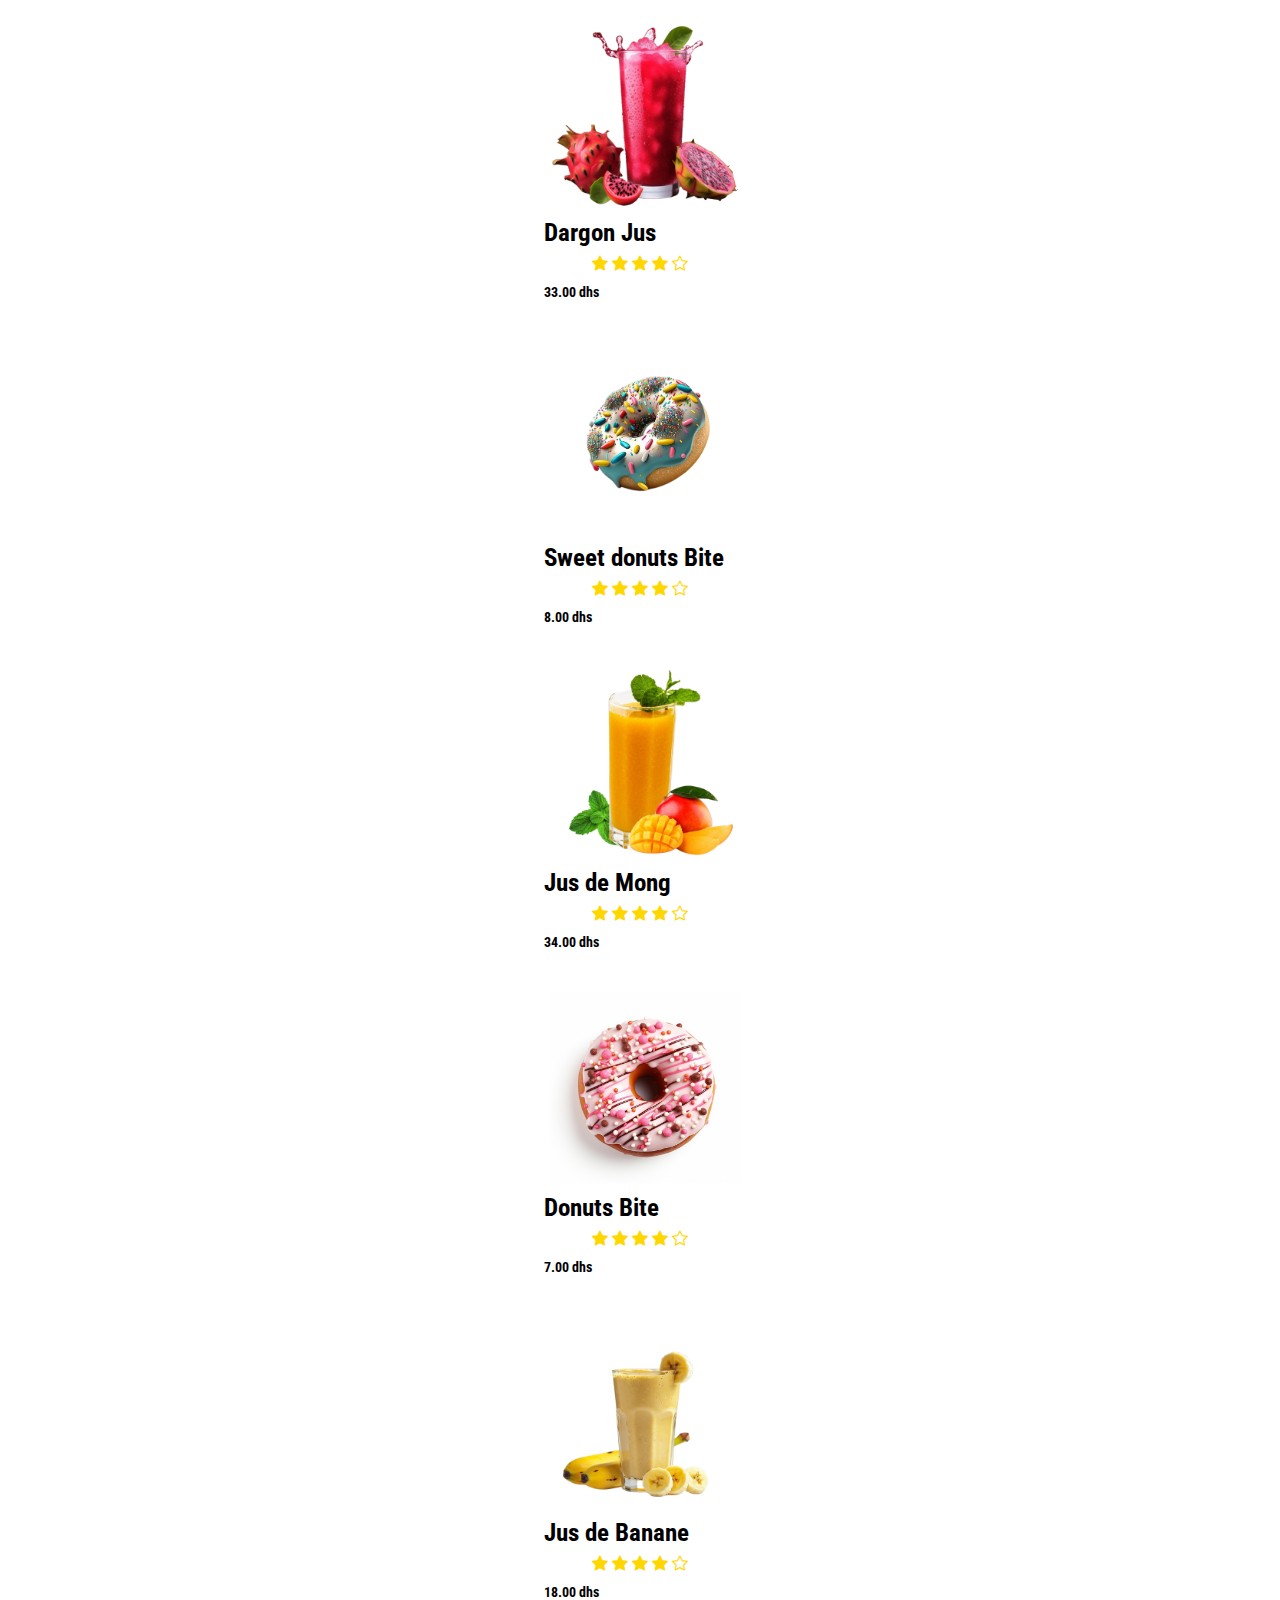
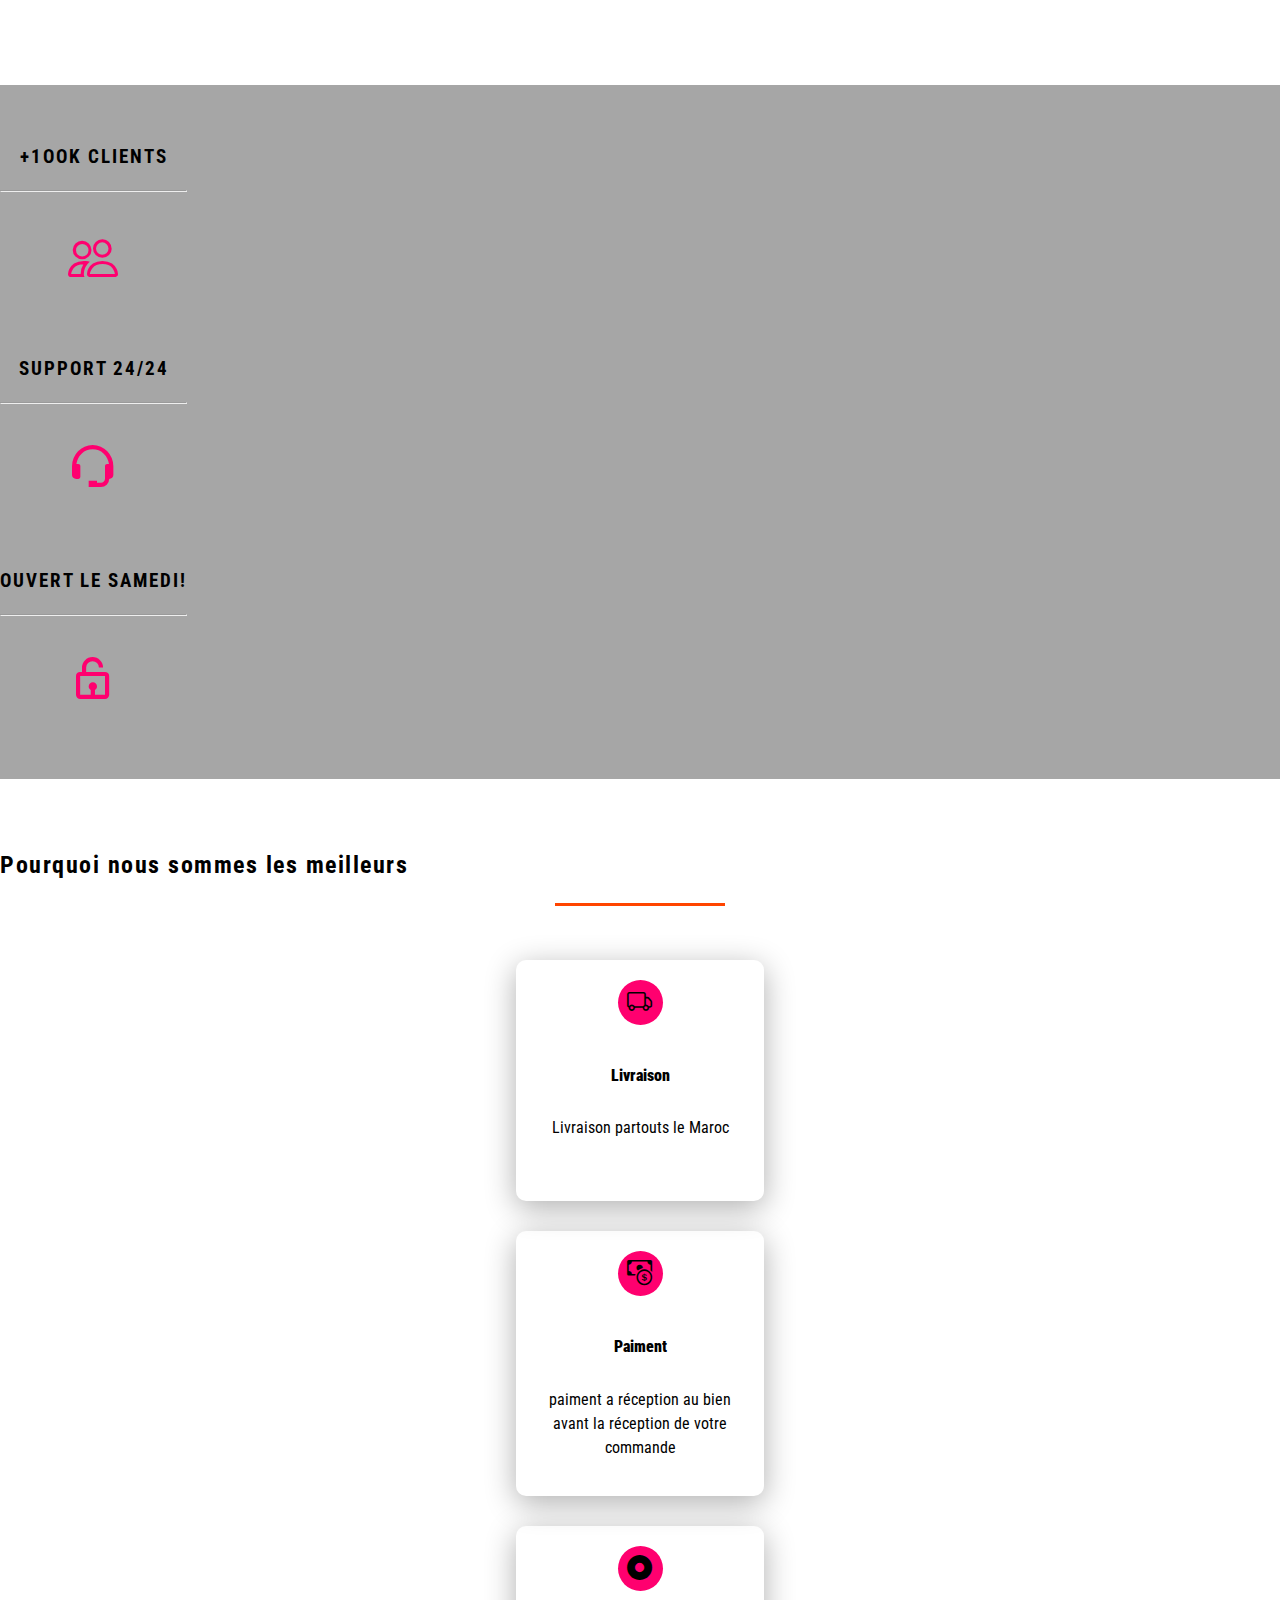
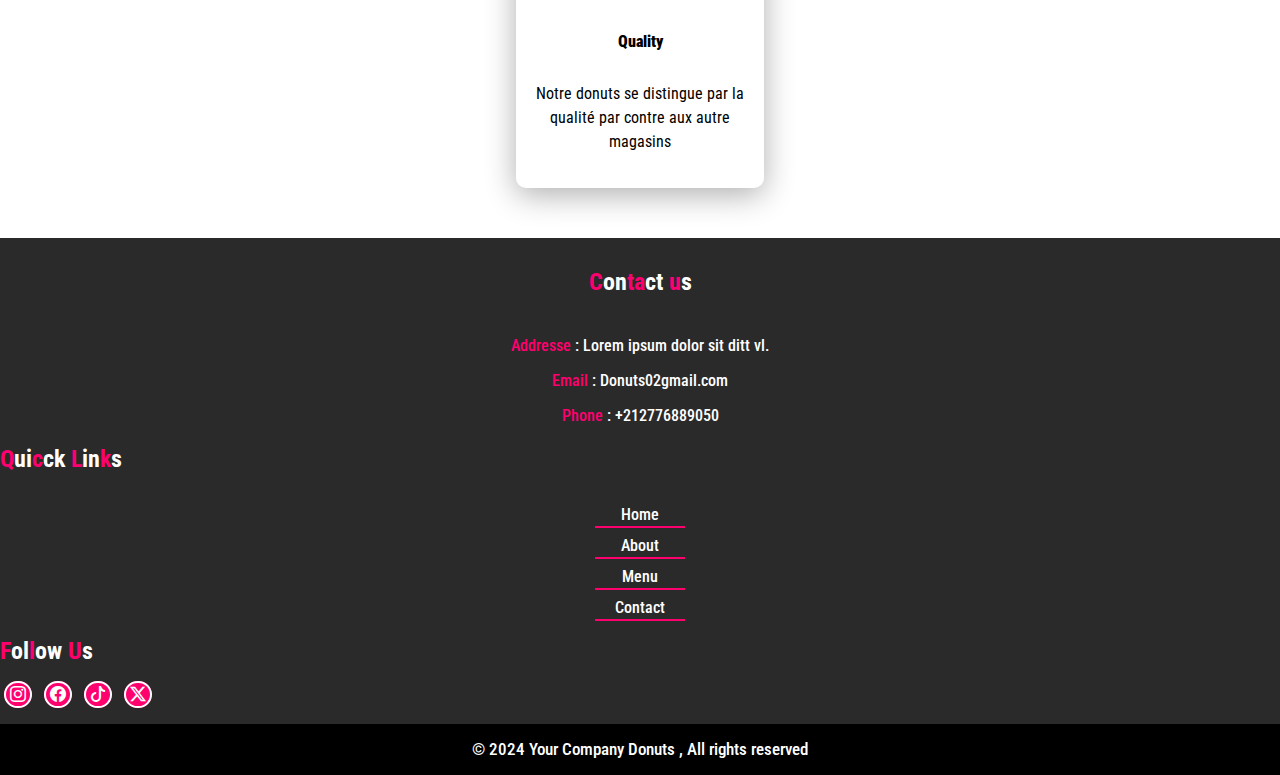
==== commit 1a2265a0: "second-commit" ====
--- a/index.html
+++ b/index.html
@@ -350,7 +350,7 @@
         </div>
 
         <div class="col-lg-4">
-          <div class="cadre " style="width: 13rem; padding-bottom: 16px;">
+          <div class="cadre " style="width: 13rem; padding-bottom: 18px;">
            
              <div class="why">
               <div class="icon">
@@ -368,7 +368,7 @@
   </section>
 
 
-   <footer style="background-color: rgb(30, 30, 30); padding-top: 10px; margin-top: 50px;">
+   <footer style="background-color: rgb(43, 42, 42); padding-top: 10px; margin-top: 50px;">
 
      <div class="container">
       <div class="row">
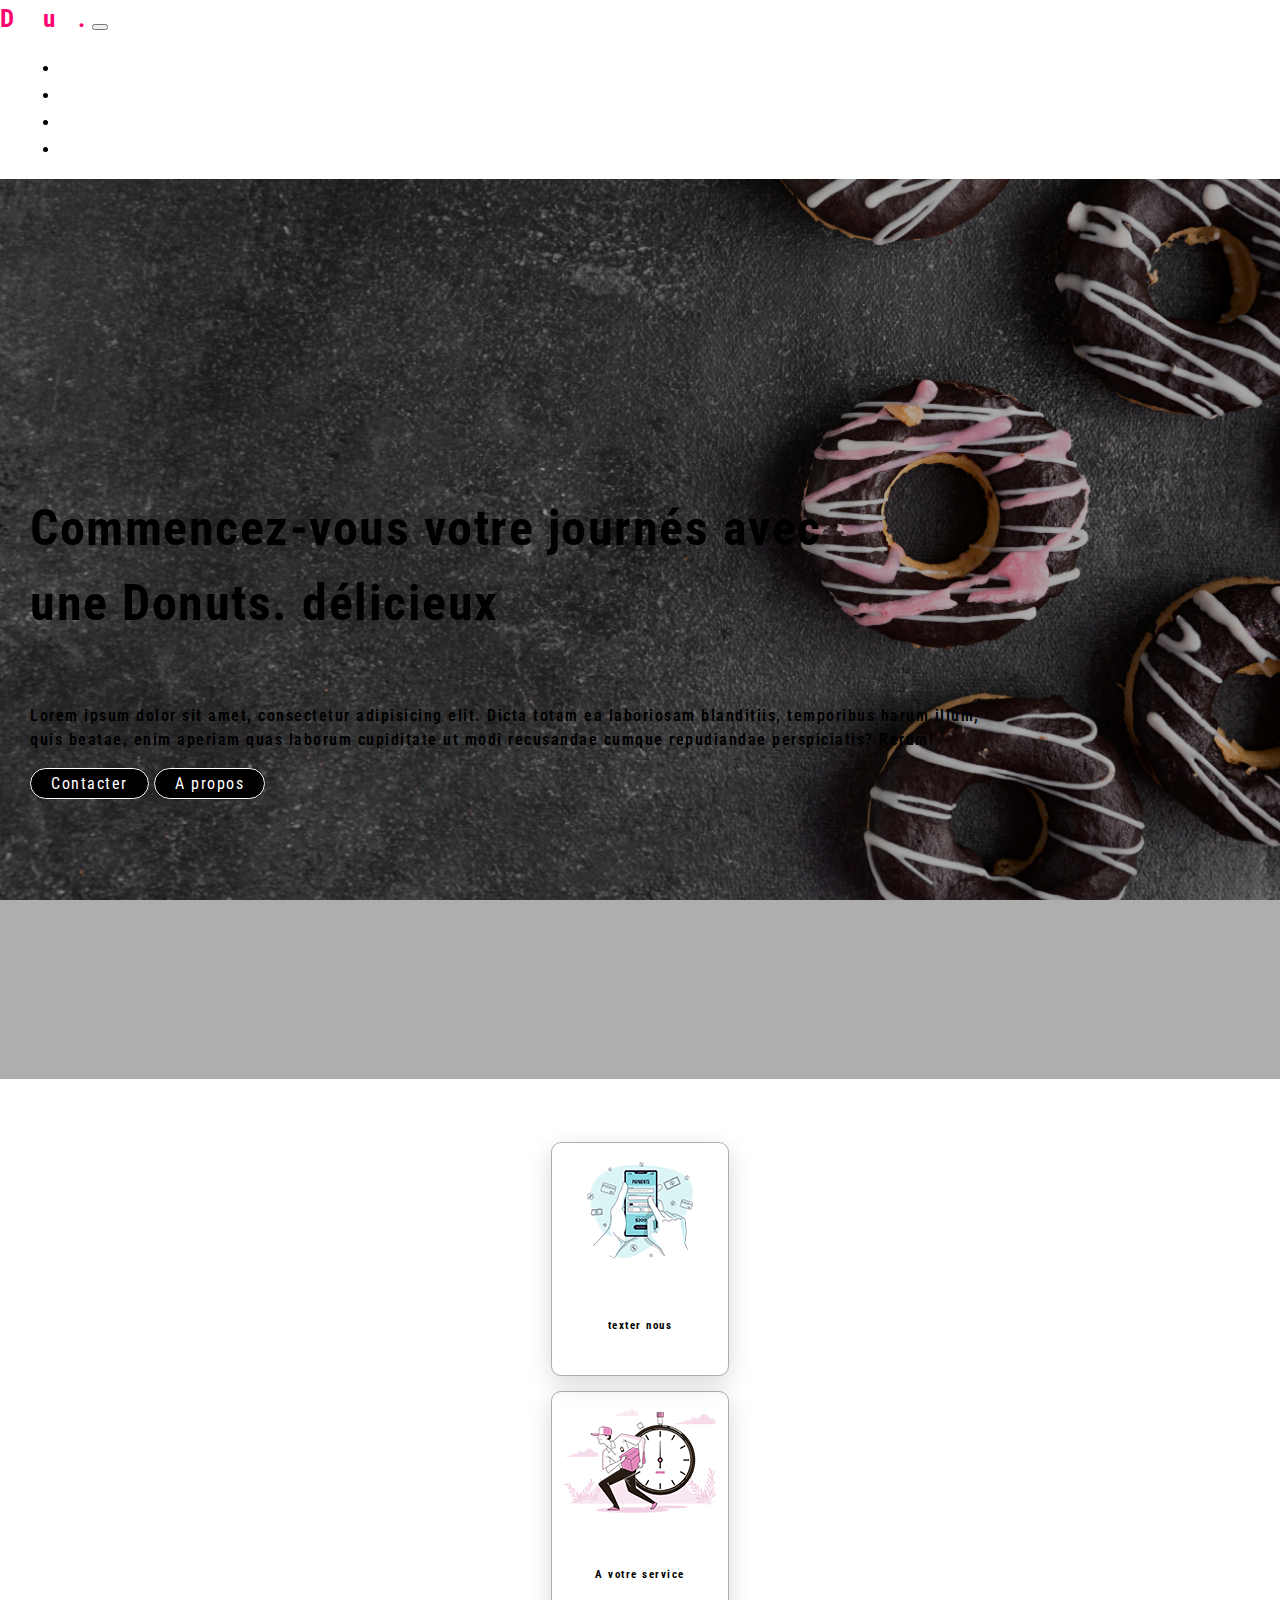
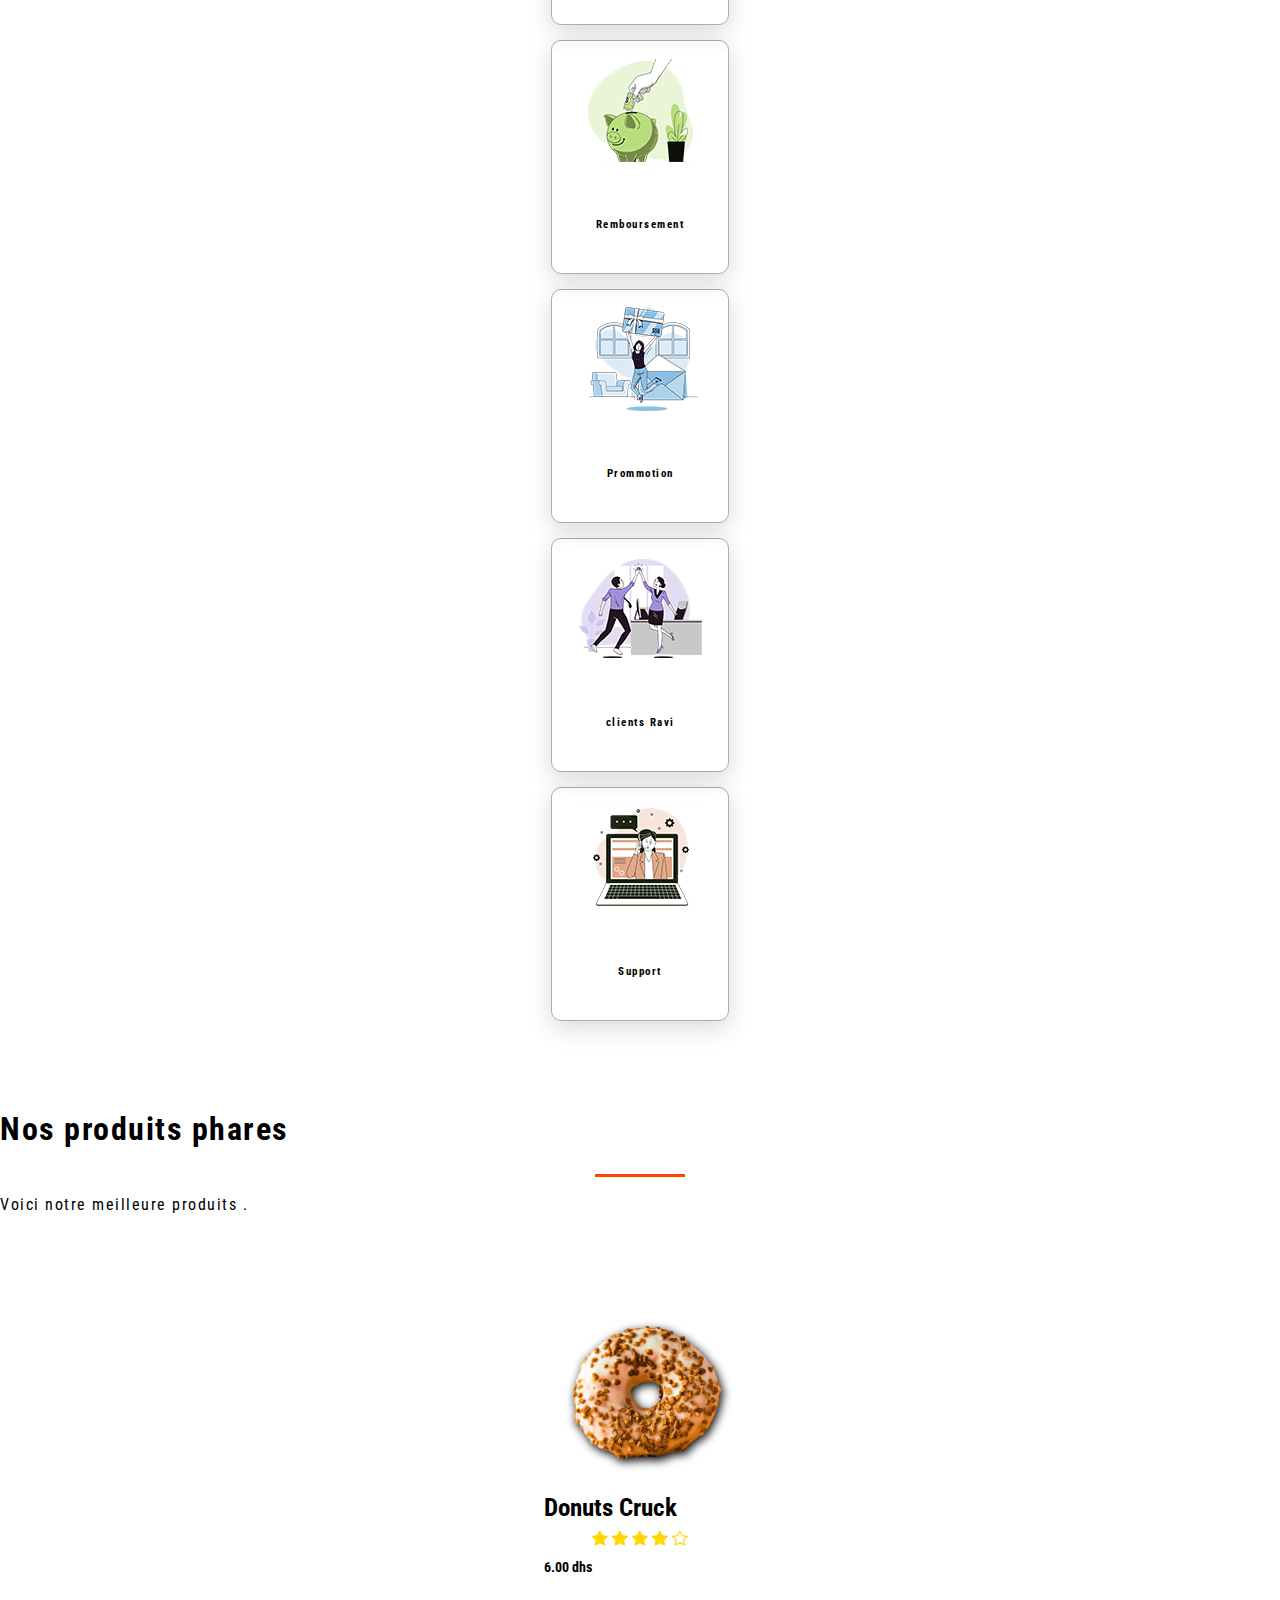
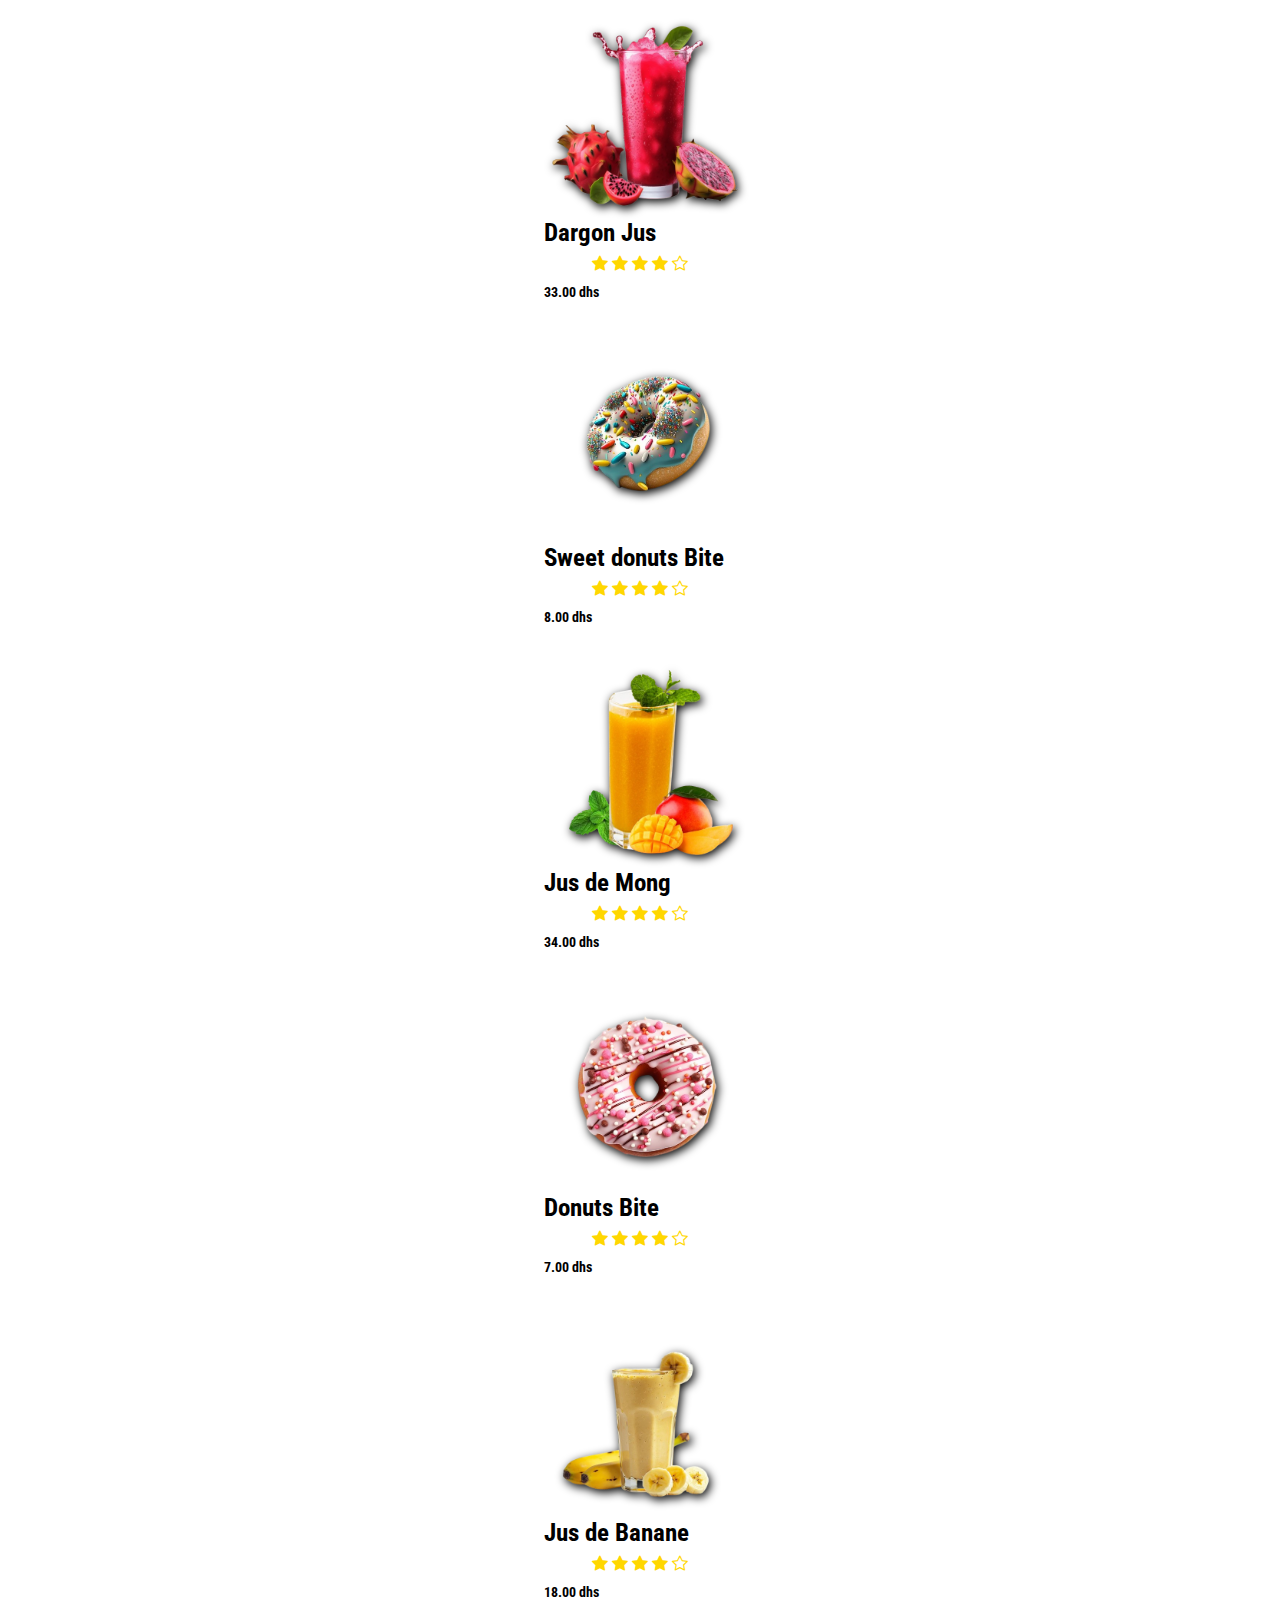
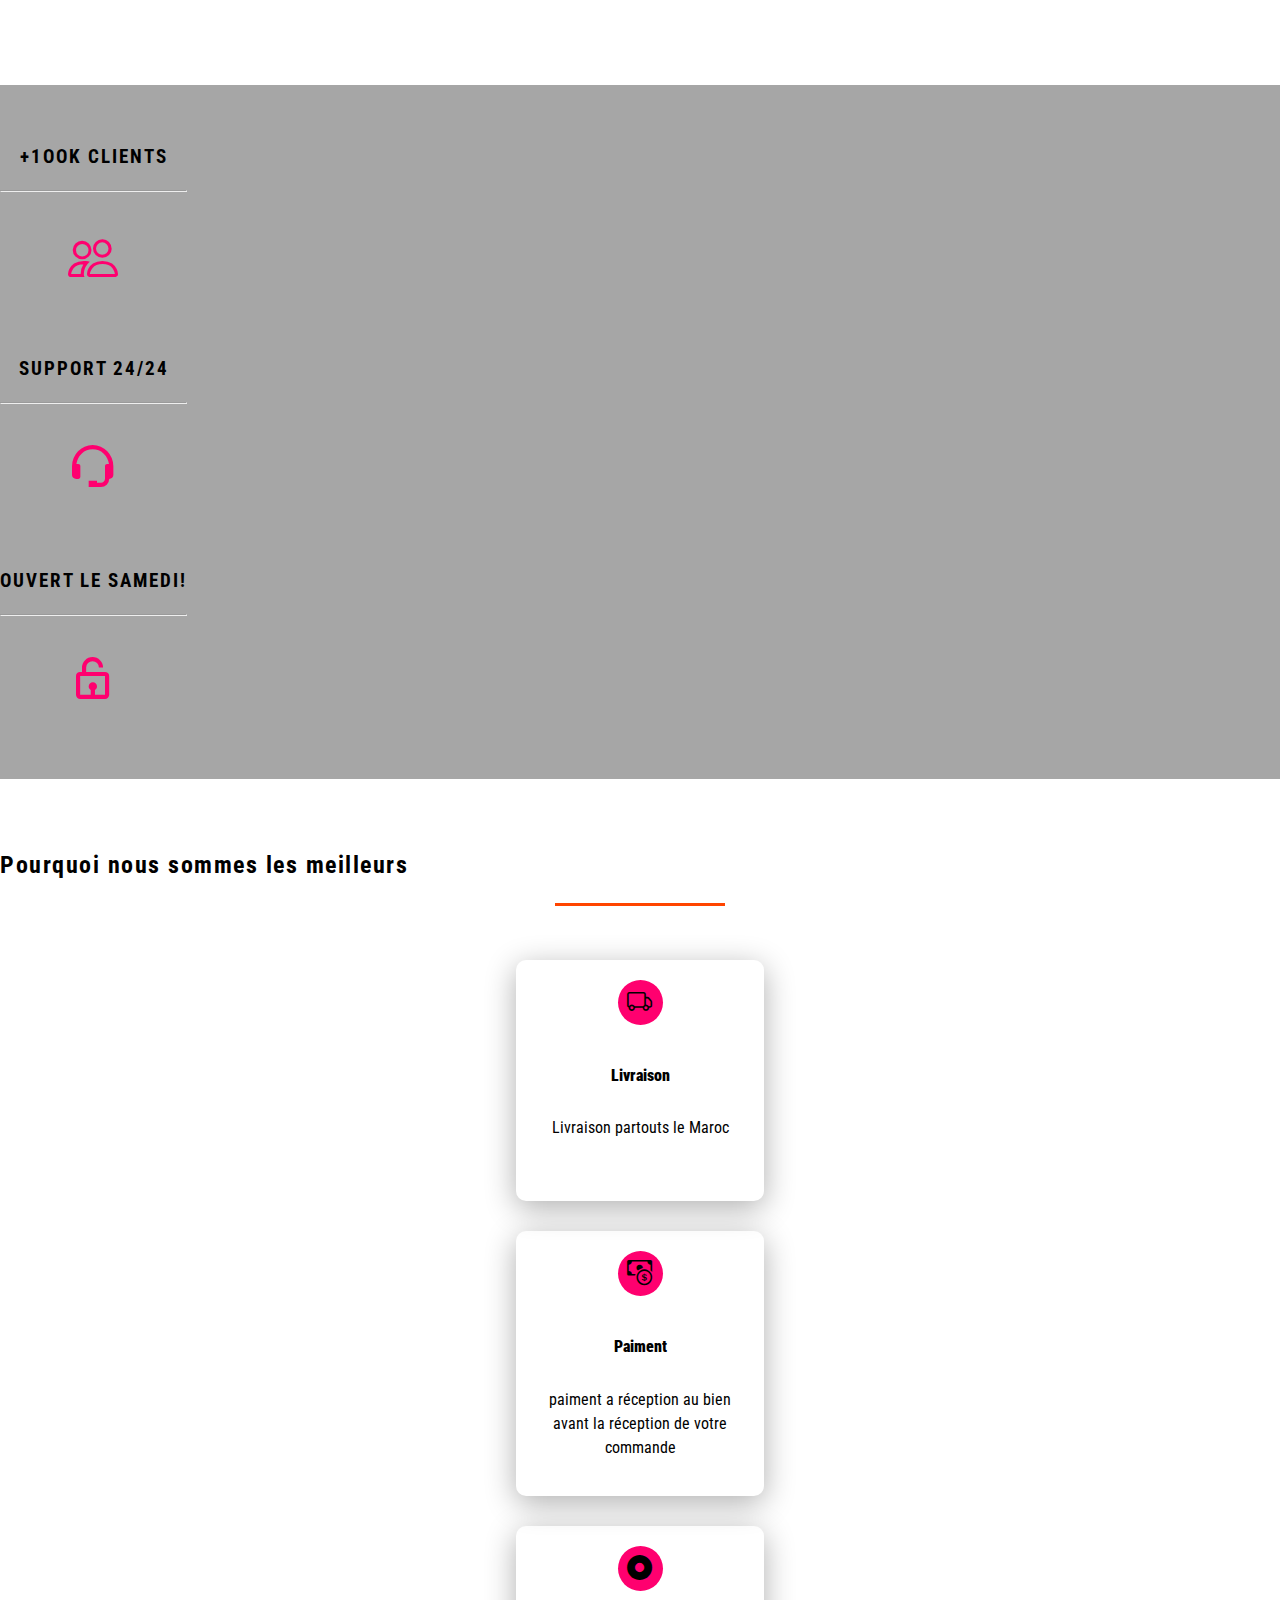
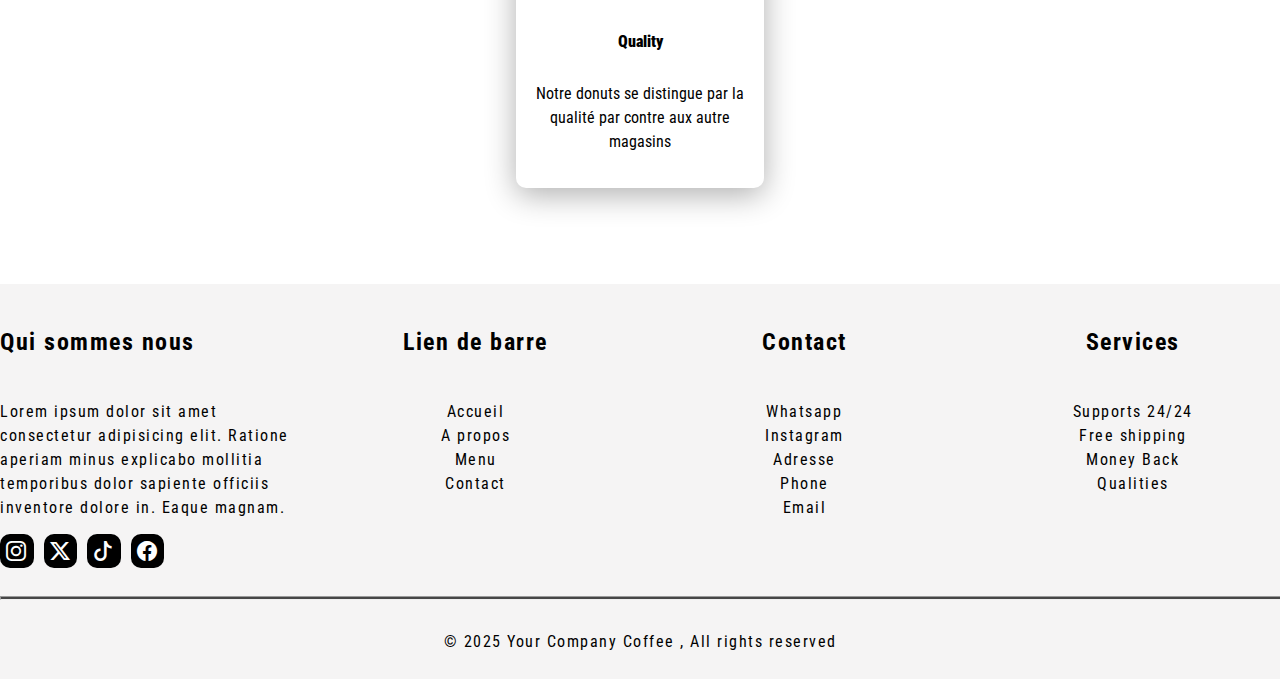
==== commit 83059ee4: "third commit" ====
--- a/index.html
+++ b/index.html
@@ -25,16 +25,16 @@
           <ul class="navbar-nav ms-auto">
            
             <li class="nav-item">
-              <a class="" href="#">Home</a>
+              <a class="" href="#">Accueil</a>
             </li>
             <li class="nav-item">
-              <a class="" href="About.html">About us</a>
+              <a class="" href="About.html">A propos</a>
             </li>
             <li class="nav-item">
               <a class="" href="Menu.html">Menu</a>
             </li>
             <li class="nav-item">
-              <a class="" href="Contact.html">Contact us</a>
+              <a class="" href="Contact.html">Contact </a>
             </li>
             
           </ul>
@@ -53,7 +53,10 @@
                 <h1>Commencez-vous votre journés avec <br>une Donuts. délicieux</h1>
                 <p>Lorem ipsum dolor sit amet, consectetur adipisicing elit. Dicta totam ea laboriosam blanditiis, temporibus harum illum,<br>
                    quis beatae, enim aperiam quas laborum cupiditate ut modi recusandae cumque repudiandae perspiciatis? Rerum!</p>
-                <button class="btt btn-outline ">Order now</button>
+                <div class="buttn">
+                  <a href="Contact.html" class="bttn btn-outline ">Contacter</a>
+                <a href="About.html" class="btttn btn-outline ">A propos </a>
+                </div>
                 
               </div>
             </div>
@@ -89,7 +92,7 @@
   <div class="cc col-lg-2 col-md-4  col-sm-6">
     <div class="box">
       <img src="image/f3.png" alt="">
-      <h6>texter nous</h6>
+      <h6>Remboursement</h6>
      
   </div>
 </div>
@@ -104,7 +107,7 @@
 <div class="cc col-lg-2 col-md-4  col-sm-6">
   <div class="box">
     <img src="image/f5.png" alt="">
-    <h6>happy clients</h6>
+    <h6>clients Ravi</h6>
    
 </div>
 </div>
@@ -124,7 +127,7 @@
   <div class="container " >
     
       <div class="fet text-center">
-      <h1>Our featured Products</h1>
+      <h1>Nos produits phares</h1>
       <hr style="height: 3px; width: 90px; border: none; background-color: orangered; margin: 0 auto;">
       <P class="m-3">Voici notre meilleure produits .</P>
     </div><br> 
@@ -133,7 +136,7 @@
     <div class="row">
       <div class="col-lg-4 col-sm-6">
         <div class="ccc ">
-          <img src="image/donut-aus-weisser-schokolade-mit-mandeln-auf-rosa-hintergrund_269313-375-removebg-preview.png"...">
+          <img src="image/donut-aus-weisser-schokolade-mit-mandeln-auf-rosa-hintergrund_269313-375-removebg-preview.png">
           <div class=" tt text-center  pt-1 ">
               <h5 style="margin: 0; font-weight: bold; font-size: 25px;">Donuts Cruck</h5>
               <div class="str">
@@ -221,7 +224,7 @@
 
       <div class="col-lg-4 col-sm-6">
         <div class="ccc" >
-          <img src="image/donut-isolated-white-background-with-clipping-path-full-depth-field_811830-7691.jpg" alt="...">
+          <img src="image/donut-isolated-white-background-with-clipping-path-full-depth-field_811830-7691-removebg-preview.png" alt="...">
           <div class="text-center pt-1">
             <h5 style="margin: 0; font-weight: bold; font-size: 25px;" >Donuts Bite</h5>
             <div class="str text-warning ">
@@ -368,49 +371,70 @@
   </section>
 
 
-   <footer style="background-color: rgb(43, 42, 42); padding-top: 10px; margin-top: 50px;">
-
-     <div class="container">
-      <div class="row">
-        <div class="contact col-lg-4">
-          <h2><span>C</span>on<span>ta</span>ct <span>u</span>s</h2>
-           <p><a href=""><span>Addresse</span> : Lorem ipsum dolor sit ditt vl.</p></a>
-           <p><span>Email</span> : Donuts02gmail.com</p>
-           <p><span>Phone</span> : +212776889050</p>
-           
-          
-        </div>
-
-        <div class="quick col-lg-4 text-center">
-          <h2><span>Q</span>ui<span>c</span>ck <span>L</span>in<span>k</span>s</h2>
-            <a href="">Home</a>
-            <a href="">About</a>
-            <a href="">Menu</a>
-            <a href="">Contact</a>
-        </div>
-
-        <div class="Follow col-lg-4 text-center">
-          <h2><span>F</span>ol<span>l</span>ow <span>U</span>s</h2>
-            <div class="sm">
-            <a href=""><i class="bi bi-instagram"></i></a>
-            <a href=""><i class="bi bi-facebook"></i></a>
-            <a href=""><i class="bi bi-tiktok"></i></a>
-            <a href=""><i class="bi bi-twitter-x"></i></a>
-          </div>
-        </div>
-      </div>
-     </div>
-     <!-- copy right -->
-
-     <div class="copyright">
-      © 2024 Your Company Donuts , All rights reserved 
+   <section>
+    <!-- FOTTER STRT -->
+
+<footer style="margin-top: 6rem; background-color: rgb(245, 244, 244); ">
+  <div class="container" >
+    <div class="flex2000">
+      <div class="About-us">
+        <h2>Qui sommes nous</h2>
+        <p>Lorem ipsum dolor sit amet consectetur adipisicing elit. Ratione aperiam minus explicabo mollitia temporibus dolor sapiente officiis inventore dolore in. Eaque magnam.</p>
+        
+        <div class="about-social">
+          <div>
+          <a href=""><i class="bi bi-instagram"></i></a>
+          </div>
+         <div>
+          <a href=""><i class="bi bi-twitter-x"></i></a>
+         </div>
+        
+          <div>
+          <a href=""><i class="bi bi-tiktok"></i></a>
+          </div>
+         <div>
+          <a href=""><i class="bi bi-facebook"></i></a>
+         </div>
+        </div>
+      </div>
+      <div class="links">
+        <h2>Lien de barre</h2>
+        <a href="#Home">Accueil</a>
+        <a href="#About us">A propos</a>
+        <a href="#Products">Menu</a>
+        <a href="#Contact us">Contact </a>
+      </div>
+  
+      <div class="fotter-contact">
+        
+        <h2>Contact</h2>
+        <a href="">Whatsapp</a>
+        <a href="">Instagram</a>
+        <a href="">Adresse</a>
+        <a href="">Phone</a>
+        <a href="">Email</a>
+        
       
-     </div>
-
-
-
-   </footer>
-
+      </div>
+      <div class="fotter-contact">
+        <h2>Services</h2>
+        <a href="">Supports 24/24</a>
+        <a href="">Free shipping</a>
+        <a href="">Money Back</a>
+        
+        <a href="">Qualities</a>
+        <a href=""></a>
+        
+      </div>
+    </div>
+    <hr style="width: 100%; margin-top: 30px; background-color: rgb(70, 70, 70); height: 2px; margin-bottom: 30px;">
+    <div class="copy-right">
+      © 2025 Your Company Coffee , All rights reserved 
+    </div>
+  </div>
+  </footer>
+  
+   </section>
 
 
 
--- a/style.css
+++ b/style.css
@@ -164,18 +164,43 @@
     color: rgb(255, 255, 255);
     border: 1.5px solid white;
     
-   
-}
-
-.txt .btt:hover{
-
-        background-color: transparent;
-        color: rgb(255, 255, 255);
-        border-color: rgb(255, 255, 255);
-   
- }
-
-
+    
+   
+}
+
+
+
+.bttn{
+    background-color: black;
+    border-radius: 100px;
+    padding: 5px 20px;
+    transition: all 0.3s ease;
+    color: rgb(255, 255, 255);
+    border: 1.5px solid white;
+    margin-left: 30px;
+    
+    
+}
+
+.btttn{
+    background-color: black;
+    border-radius: 100px;
+    padding: 5px 20px;
+    transition: all 0.3s ease;
+    color: rgb(255, 255, 255);
+    border: 1.5px solid white;
+    line-height: 2;
+
+
+}
+
+ .bttn:hover ,.btttn:hover{
+
+    background-color: transparent;
+    color: rgb(255, 255, 255);
+    border-color: rgb(255, 255, 255);
+
+}
 
  /* box */
 
@@ -1066,7 +1091,7 @@
  .map{
 
     margin-top: 65px;
-    margin-bottom: 100px;
+    margin-bottom: 50px;
     
 
 
@@ -1466,8 +1491,119 @@
     width: 90%;
 }
 
+.ccc img{
+    filter: drop-shadow(2px 3px 5px black );
+}
+
+/* foot strt */
+
+.flex2000{
+
+    display: flex;
+    justify-content: space-between;
+    flex-wrap: wrap;
+
+}
+
+.links,.fotter-contact{
+
+    color: rgb(0, 0, 0);
+    width: 23%;
+    padding-top: 20px;
+  
+
+}
+
+.About-us{
+
+color: rgb(0, 0, 0);
+width: 23%;
+padding-top: 20px;
+
+
+
+}
+
+.links h2,.fotter-contact h2{
+
+    padding-bottom: 20px;
+    font-weight: bold;
+    text-align: center;
+
+}
+
+.About-us h2{
+
+    padding-bottom: 20px;
+    font-weight: bold;
+    
+
+}
+
+.links a,.fotter-contact a{
+    
+    text-align: center;
+    display: block;
+    transition: 0.5s ease;
+    text-decoration: none;
+    color: black;
+}
+
+.about-social{
+    margin-top: 13px;
+    gap: 10px;
+    display: flex;
+
+}
+
+.about-social a{
+
+    padding: 4px 5px;
+    background-color: black;
+    font-size: 20px;
+    color: white ;
+    border-radius: 10px;
+    transition: 0.5s ease;
+    border: 1.5px solid transparent;
+}
+
+.about-social a:hover{
+
+    background: none;
+    color: black;
+    border: 1.5px solid;
+    
+
+}
+
+.links a:hover,.fotter-contact a:hover{
+
+    color: #cb9048;
+
+
+}
+
+.copy-right{
+
+    text-align: center;
+   padding-bottom: 25px;
+  
+}
+
+
 
 @media ( max-width:508px   ) {
+
+.nav-item{
+
+    padding: 5px 0 15px 0;
+    text-align: center;
+}
+
+.navbar-nav{
+
+    margin-top: 10px;
+}
 
 .iytjm3klxi {
 
@@ -1483,10 +1619,102 @@
 .juice-item img ,.menu-item img{
 
     margin: 0 30px;
-
-
-    
-}
-
-}
-
+  
+}
+
+.about-social  {
+
+    display: flex;
+    justify-content: center;
+
+}
+.about-social a {
+
+    font-size: 13px;
+    margin: 0 auto;
+}
+
+.About-us {
+    width: 100%;
+    margin-bottom: 20px;
+    padding-left: 10px;
+    text-align: center;
+
+}
+
+.links ,.fotter-contact{
+    width: 100%;
+}
+
+}
+
+.form{
+
+    width: 100%;
+    margin-top: 5.75rem;
+
+} 
+
+.user{
+
+    justify-content: space-between;
+    display: flex;
+    margin-bottom: 70px;
+    
+    
+
+
+}  
+.user input{
+    outline: none;
+    border: none;
+    background: none;
+    border-bottom: 1.5px solid rgb(232, 232, 114);
+   width: 48%;
+
+} 
+
+.textarea{
+
+    margin-bottom: 70px;
+
+}
+
+.textarea input{
+
+    outline: none;
+    border: none;
+    background: none;
+    border-bottom: 1.5px solid rgb(232, 232, 114);
+    width: 100%;
+    margin-bottom: 70px;
+
+}
+
+.textarea textarea{
+
+    width: 100%;
+    resize: none;
+    border: none;
+    background: none;
+    border-bottom: 1.5px solid rgb(237, 237, 149);
+    height: 5vh;
+    outline: none;
+
+}
+
+.buton-form button{
+
+
+    width: 100%;
+    border: none;
+    padding: 5px 0;
+    cursor: pointer;
+}
+
+.buton-form button:hover{
+
+    background-color: rgb(232, 232, 114);
+
+}
+
